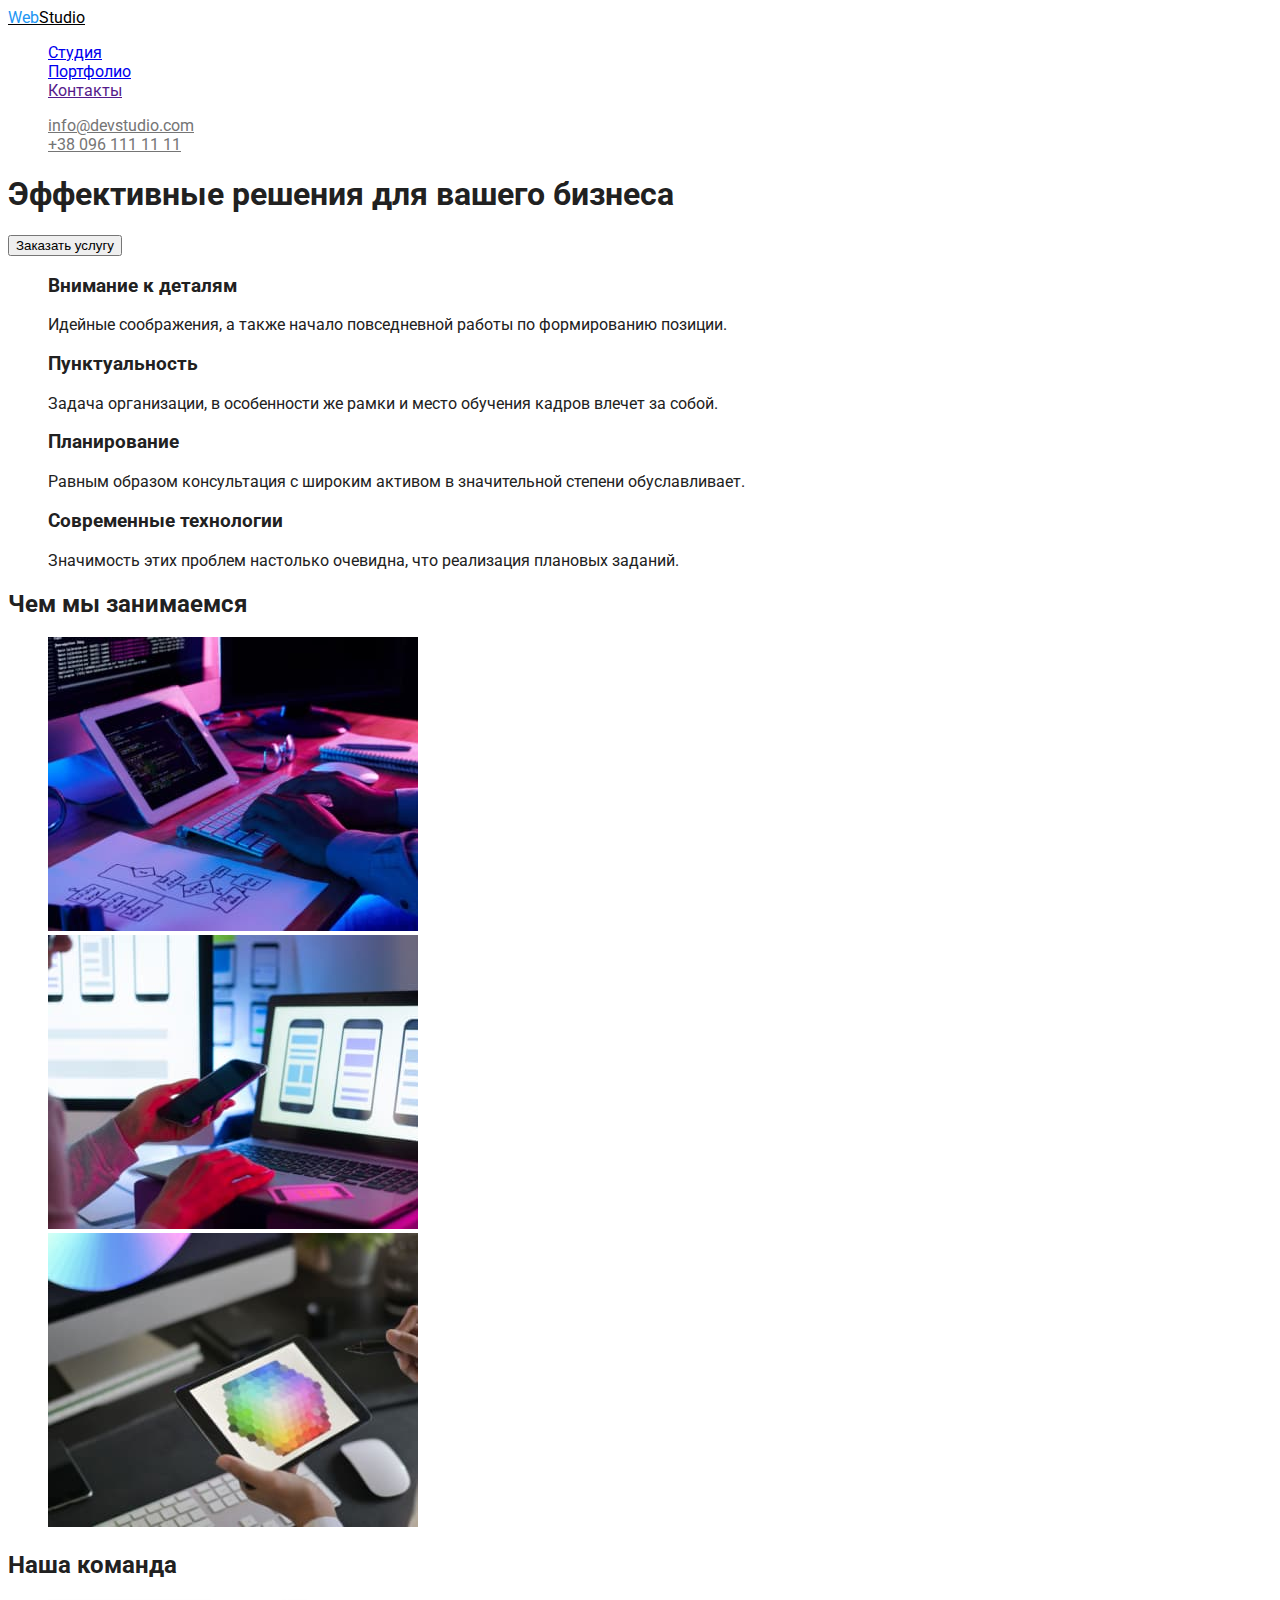
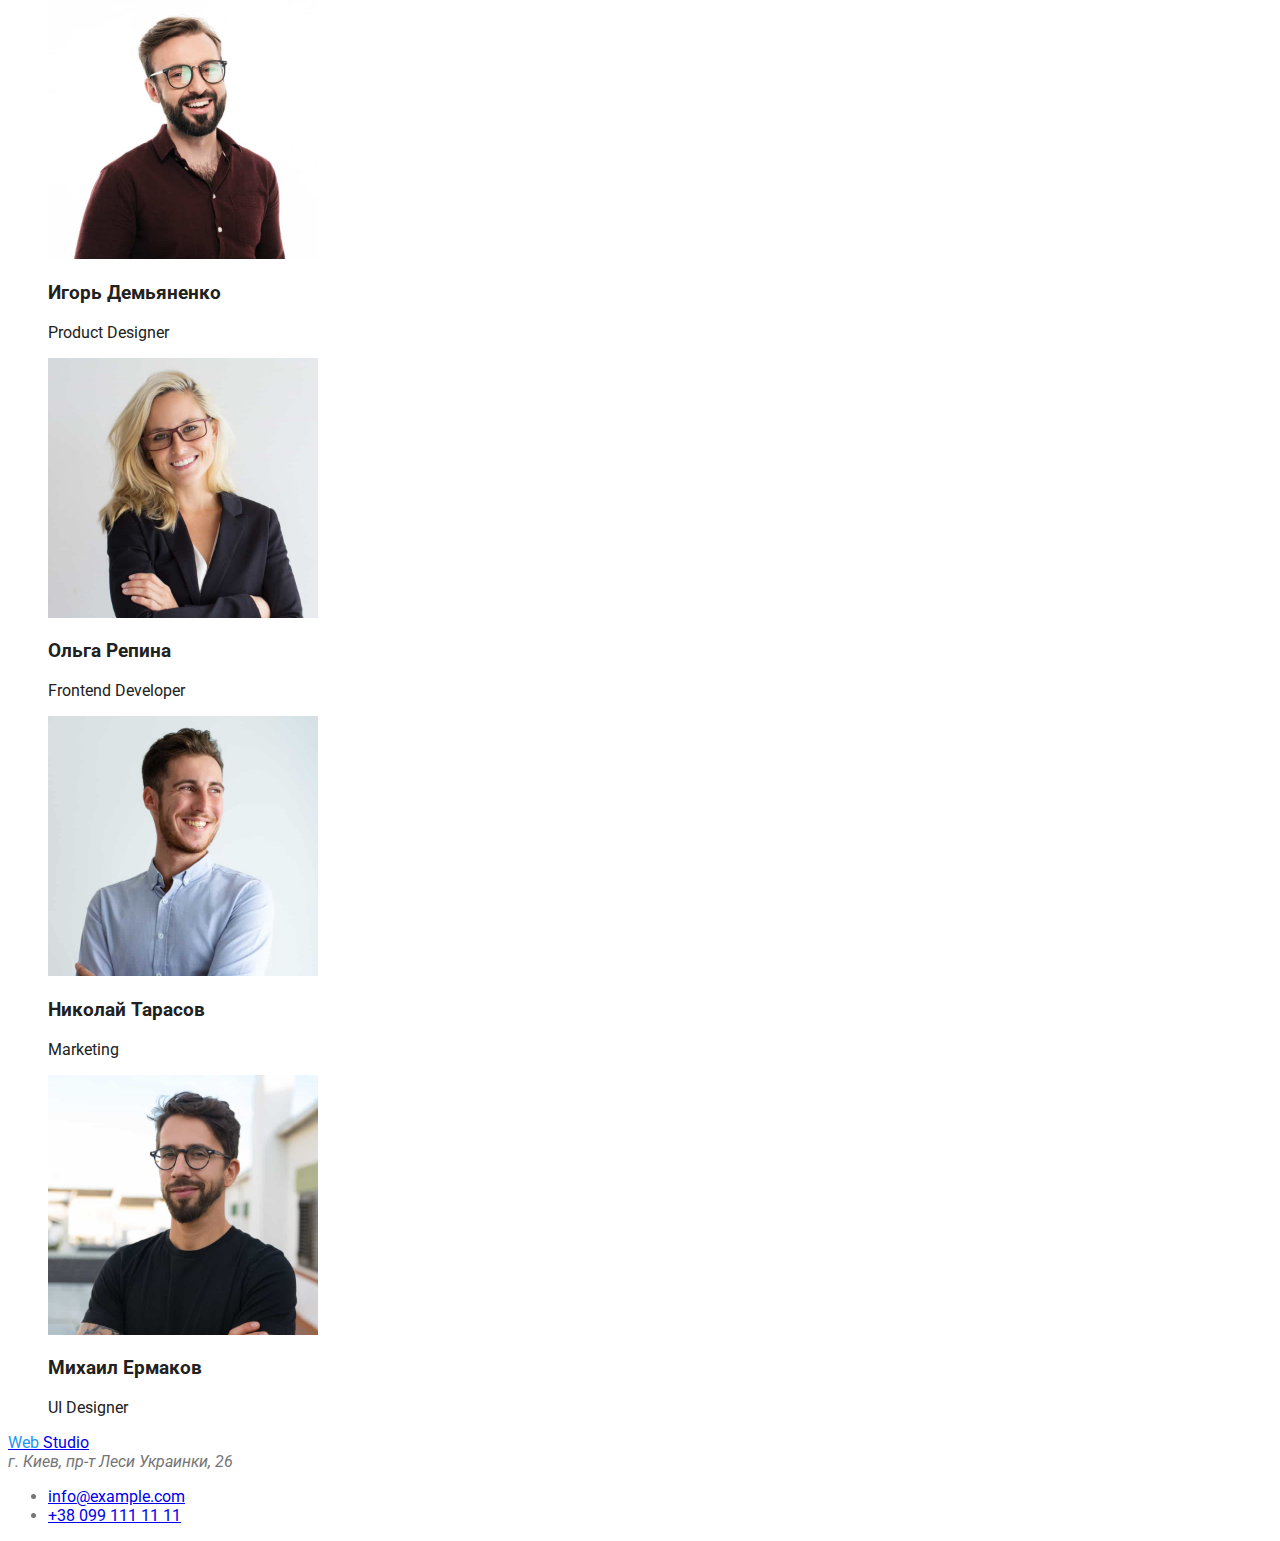
==== index.html @ 52e2f57f "размечаю классы" ====
<!DOCTYPE html>
<html lang="ru">
  <head>
    <meta charset="UTF-8" />
    <meta http-equiv="X-UA-Compatible" content="IE=edge" />
    <meta name="viewport" content="width=device-width, initial-scale=1.0" />
    <title>Document</title>
    <link rel="preconnect" href="https://fonts.googleapis.com" />
    <link rel="preconnect" href="https://fonts.gstatic.com" crossorigin />
    <link
      href="https://fonts.googleapis.com/css2?family=Montserrat:wght@400;
700&family=Roboto:wght@400;500;700;900&display=swap"
      rel="stylesheet"
    />
    <link rel="stylesheet" href="./css/styles.css" />
  </head>
  <body>
    <!-- Шапка -->
    <header class="header">
      <nav class="hearer-nav">
        <a class="header-link" href="./index.html"><span class="heder-logo">Web</span>Studio</a>
        <ul class="header-list list">
          <li class="header-item">
            <a class="nav-link" href="./index.html">Студия</a>
          </li>
          <li class="header-item">
            <a class="nav-link" href="./portfolio.html">Портфолио</a>
          </li>
          <li class="header-item">
            <a class="nav-link" href="">Контакты</a>
          </li>
        </ul>
      </nav>
      <ul class="header-adress list">
        <li>
          <a class="header-mail" href="mailto:info@devstudio.com">info@devstudio.com</a>
        </li>

        <li>
          <a class="header-tel" href="tel:+380961111111">+38 096 111 11 11</a>
        </li>
      </ul>
    </header>
    <!-- Уникальный контент -->
    <main>
      <section class="section hero">
        <h1 class="section-title hero-title">Эффективные решения для вашего бизнеса</h1>
        <button class="hero-button" type="button">Заказать услугу</button>
      </section>

      <section class="section singularity">
        <!-- <h2>Особенности</h2> -->
        <ul class="singularity-list list">
          <li>
            <h3 class="section-title singularity-title">Внимание к деталям</h3>
            <p class="singularity-text">
              Идейные соображения, а также начало повседневной работы по формированию позиции.
            </p>
          </li>
          <li>
            <h3 class="section-title singularity-title">Пунктуальность</h3>
            <p class="singularity-text">
              Задача организации, в особенности же рамки и место обучения кадров влечет за собой.
            </p>
          </li>
          <li>
            <h3 class="section-title singularity-title">Планирование</h3>
            <p class="singularity-text">
              Равным образом консультация с широким активом в значительной степени обуславливает.
            </p>
          </li>
          <li>
            <h3 class="section-title singularity-title">Современные технологии</h3>
            <p class="singularity-text">
              Значимость этих проблем настолько очевидна, что реализация плановых заданий.
            </p>
          </li>
        </ul>
      </section>

      <section class="section about">
        <h2 class="section-title about-title">Чем мы занимаемся</h2>
        <ul class="about-list list">
          <li>
            <img src="./images/box1.jpg" alt="Планшет с клавиатурой" width="370" />
          </li>
          <li>
            <img src="./images/box2.jpg" alt="Ноутбук" width="370" />
          </li>
          <li>
            <img src="./images/box3.jpg" alt="Планшет" width="370" />
          </li>
        </ul>
      </section>
      <section class="section">
        <h2 class="section-title about-title">Наша команда</h2>
        <ul class="list">
          <li>
            <img src="./images/img1.jpg" alt="Игорь Демьяненко" width="270" />
            <h3 class="section-title names-titel">Игорь Демьяненко</h3>
            <p lang="en">Product Designer</p>
          </li>
          <li>
            <img src="./images/img2.jpg" alt="Ольга Репина" width="270" />

            <h3 class="section-title names-titel">Ольга Репина</h3>
            <p lang="en">Frontend Developer</p>
          </li>
          <li>
            <img src="./images/img3.jpg" alt="Николай Тарасов" width="270" />

            <h3 class="section-title names-titel">Николай Тарасов</h3>
            <p lang="en">Marketing</p>
          </li>
          <li>
            <img src="./images/img4.jpg" alt="Михаил Ермаков" width="270" />

            <h3 class="section-title names-titel">Михаил Ермаков</h3>
            <p lang="en">UI Designer</p>
          </li>
        </ul>
      </section>
    </main>
    <!-- Футер -->
    <footer>
      <a href="./index.html"><span class="heder-logo">Web</span> Studio</a>
      <address>г. Киев, пр-т Леси Украинки, 26</address>
      <ul>
        <li>
          <a href="mailto:info@example.com">info@example.com</a>
        </li>
        <li><a href="tel:+380991111111">+38 099 111 11 11</a></li>
      </ul>
    </footer>
  </body>
</html>
---- css/styles.css ----
body{
font-family: 'Roboto',
        sans-serif;
        color: #757575;;
}
.list{
    list-style: none;
}
.heder-logo{
    color:#2196F3;
}
.header-link{
    color: black;
}
/* .nav-link,
 .singularity-title,
.about-title,
.names-titel
{
    color:#212121;
} */
.section,
.section-title{
    color: #212121;
}
.nav-link:hover,
.nav-link:focus
{
    color:#2196F3;
}
.header-adress a{
    color: #757575;
}
.header-adress a:hover,
.header-adress a:focus{
    color: #2196F3;
}
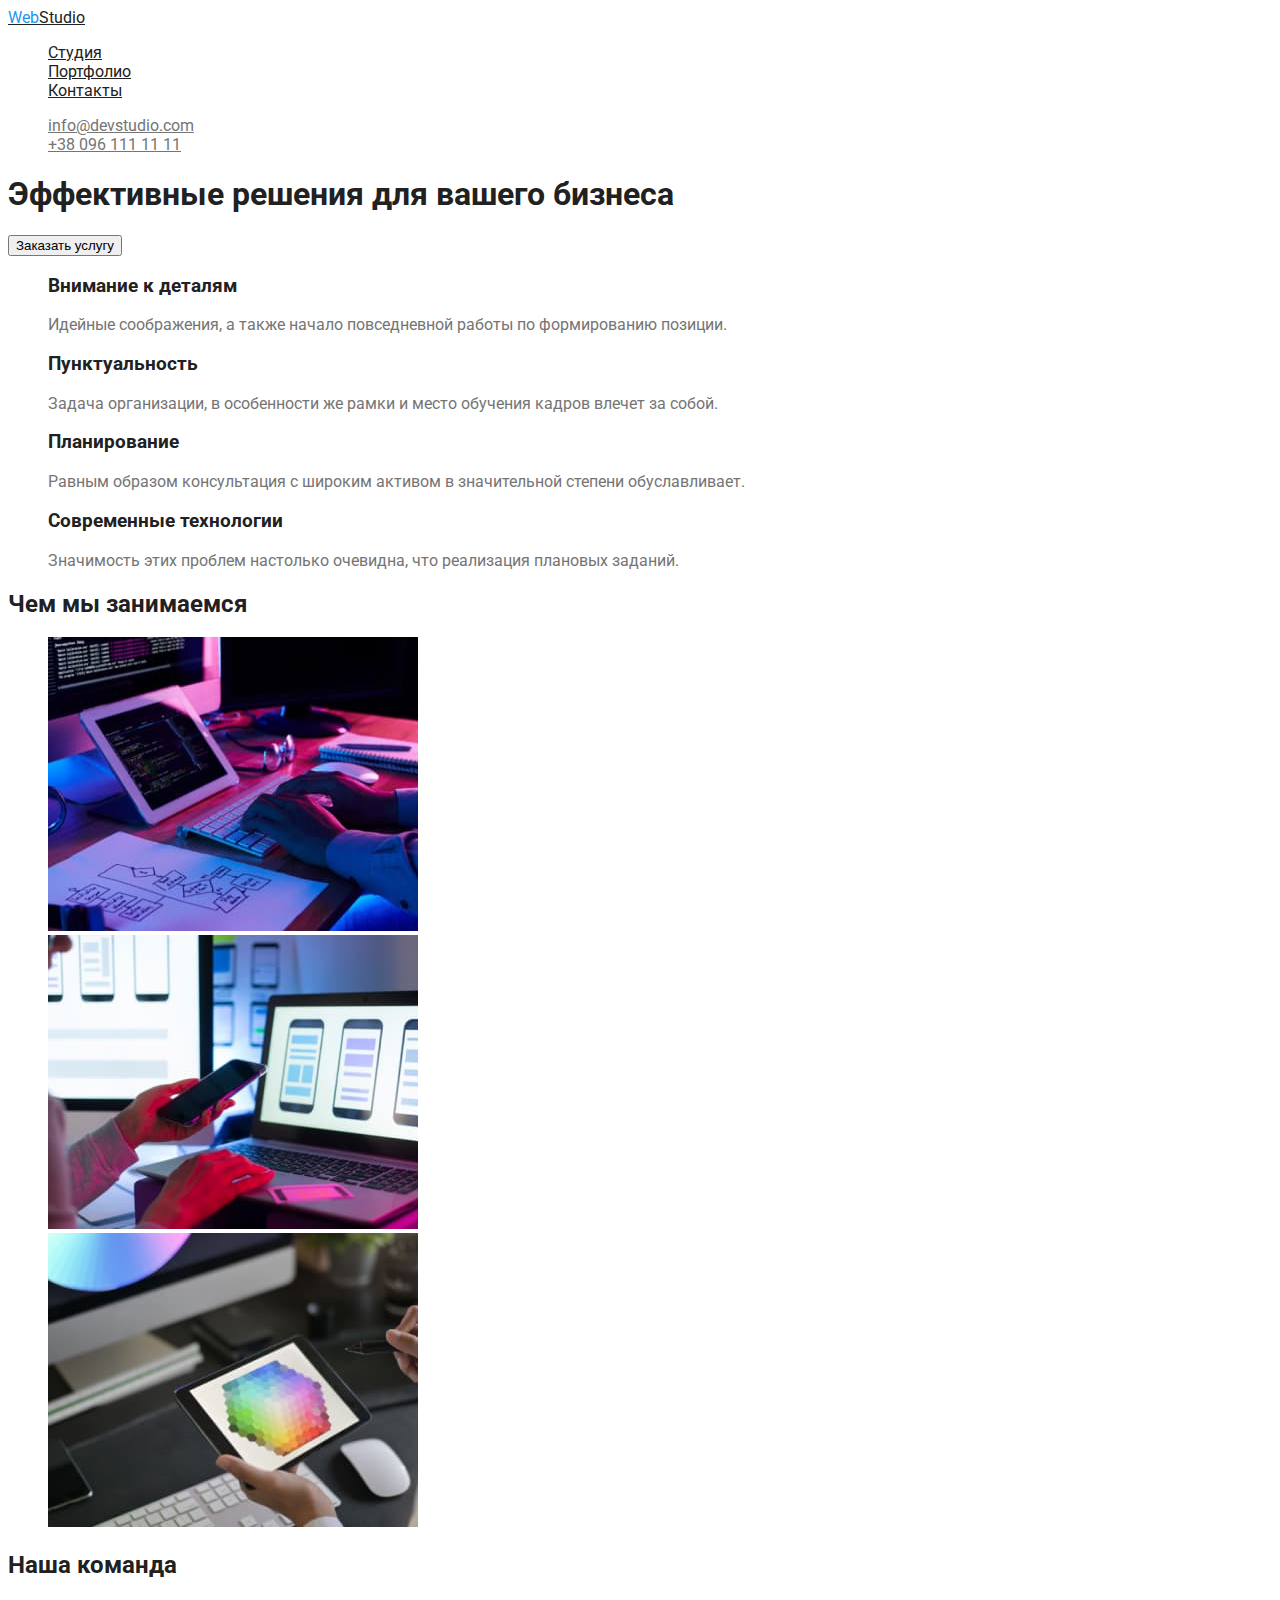
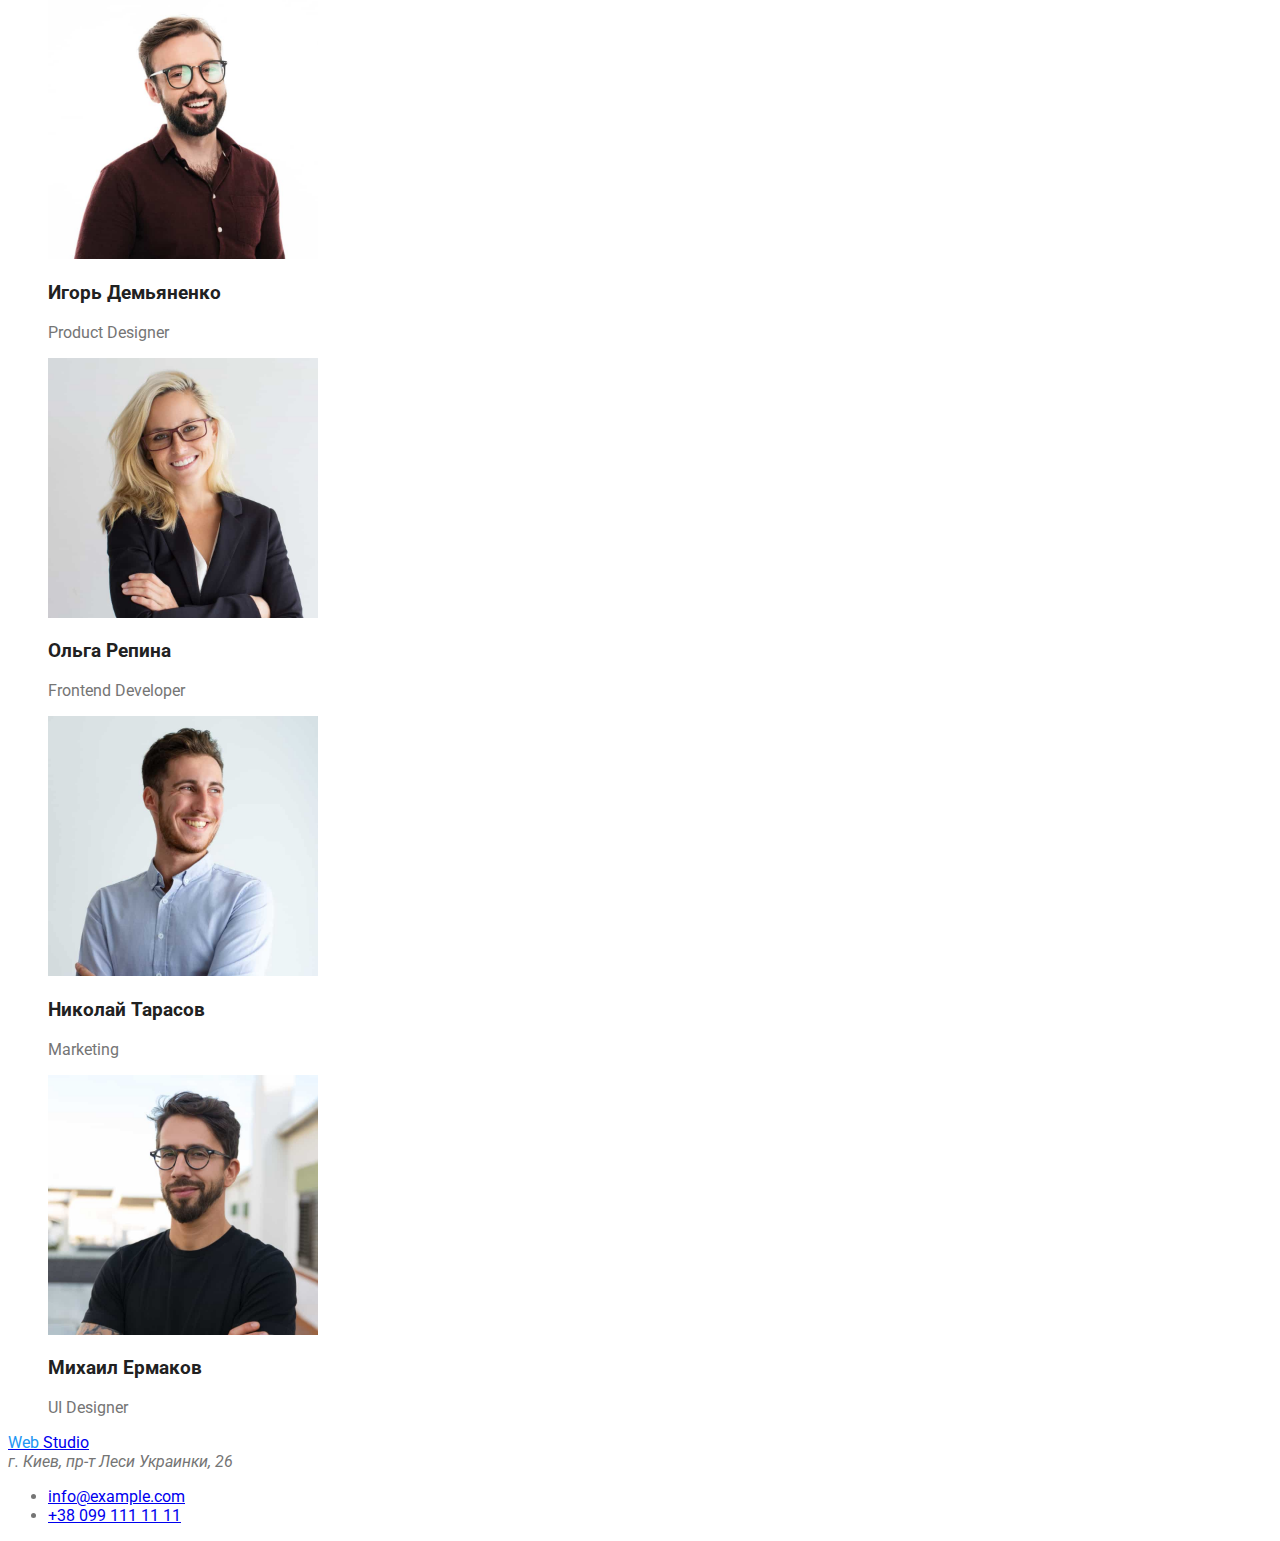
==== commit b18621a8: "сделал переменную для цвета текста" ====
--- a/index.html
+++ b/index.html
@@ -17,7 +17,7 @@
   <body>
     <!-- Шапка -->
     <header class="header">
-      <nav class="hearer-nav">
+      <nav class="header-nav">
         <a class="header-link" href="./index.html"><span class="heder-logo">Web</span>Studio</a>
         <ul class="header-list list">
           <li class="header-item">
--- a/css/styles.css
+++ b/css/styles.css
@@ -1,4 +1,9 @@
-
+:root{
+    --primary-text-color:#757575;
+    --secondary-text-color: red;
+    --titel-text-color:#212121 ;
+    --link-text-color:#2196F3;
+}
 body{
 font-family: 'Roboto',
         sans-serif;
@@ -10,9 +15,9 @@
 .heder-logo{
     color:#2196F3;
 }
-.header-link{
+/* .header-link{
     color: black;
-}
+} */
 /* .nav-link,
  .singularity-title,
 .about-title,
@@ -20,19 +25,24 @@
 {
     color:#212121;
 } */
-.section,
+.header-link,
+.nav-link,
+.section .section-title{
+    color: var(--titel-text-color);
+}
+/* .section 
 .section-title{
-    color: #212121;
-}
+    color: var(--titel-text-color);
+} */
 .nav-link:hover,
 .nav-link:focus
 {
-    color:#2196F3;
+    color: var(--link-text-color);
 }
 .header-adress a{
-    color: #757575;
+    color: var(--primary-text-color);
 }
 .header-adress a:hover,
 .header-adress a:focus{
-    color: #2196F3;
+    color:var(--link-text-color);
 }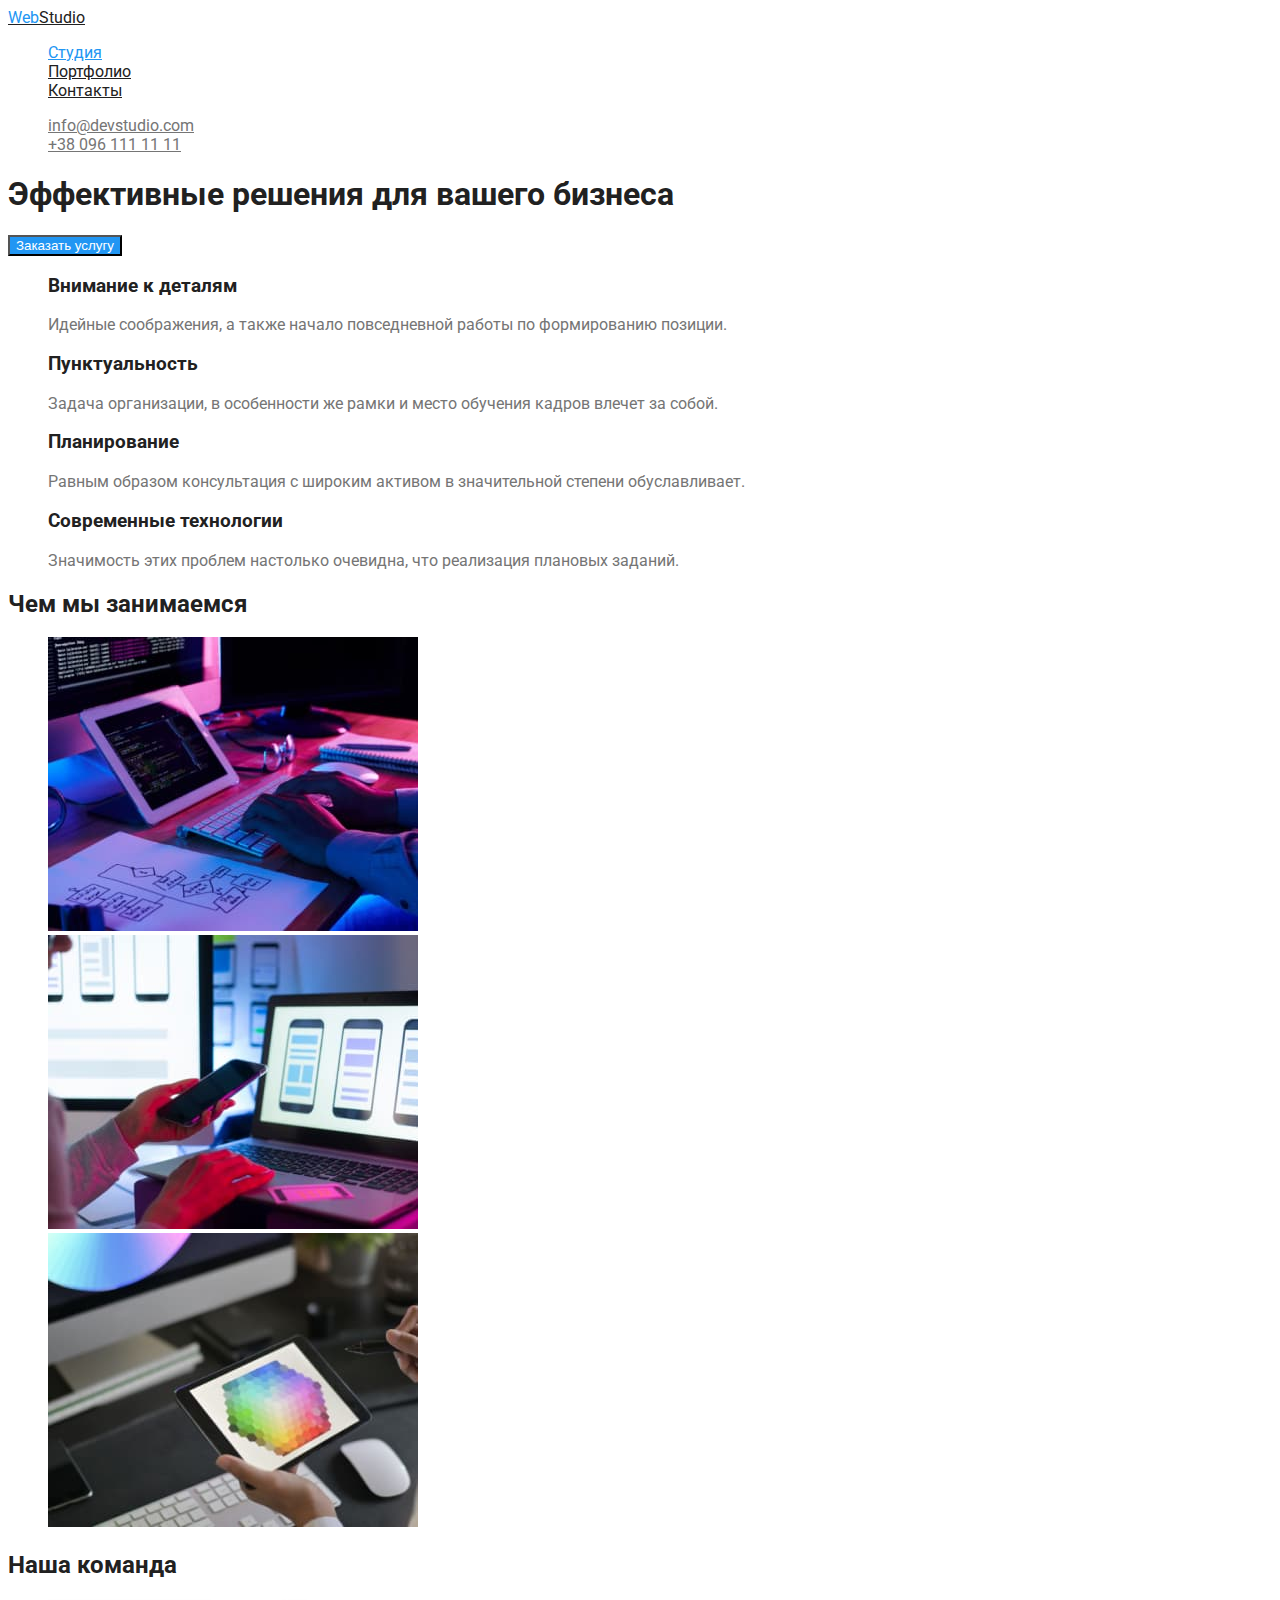
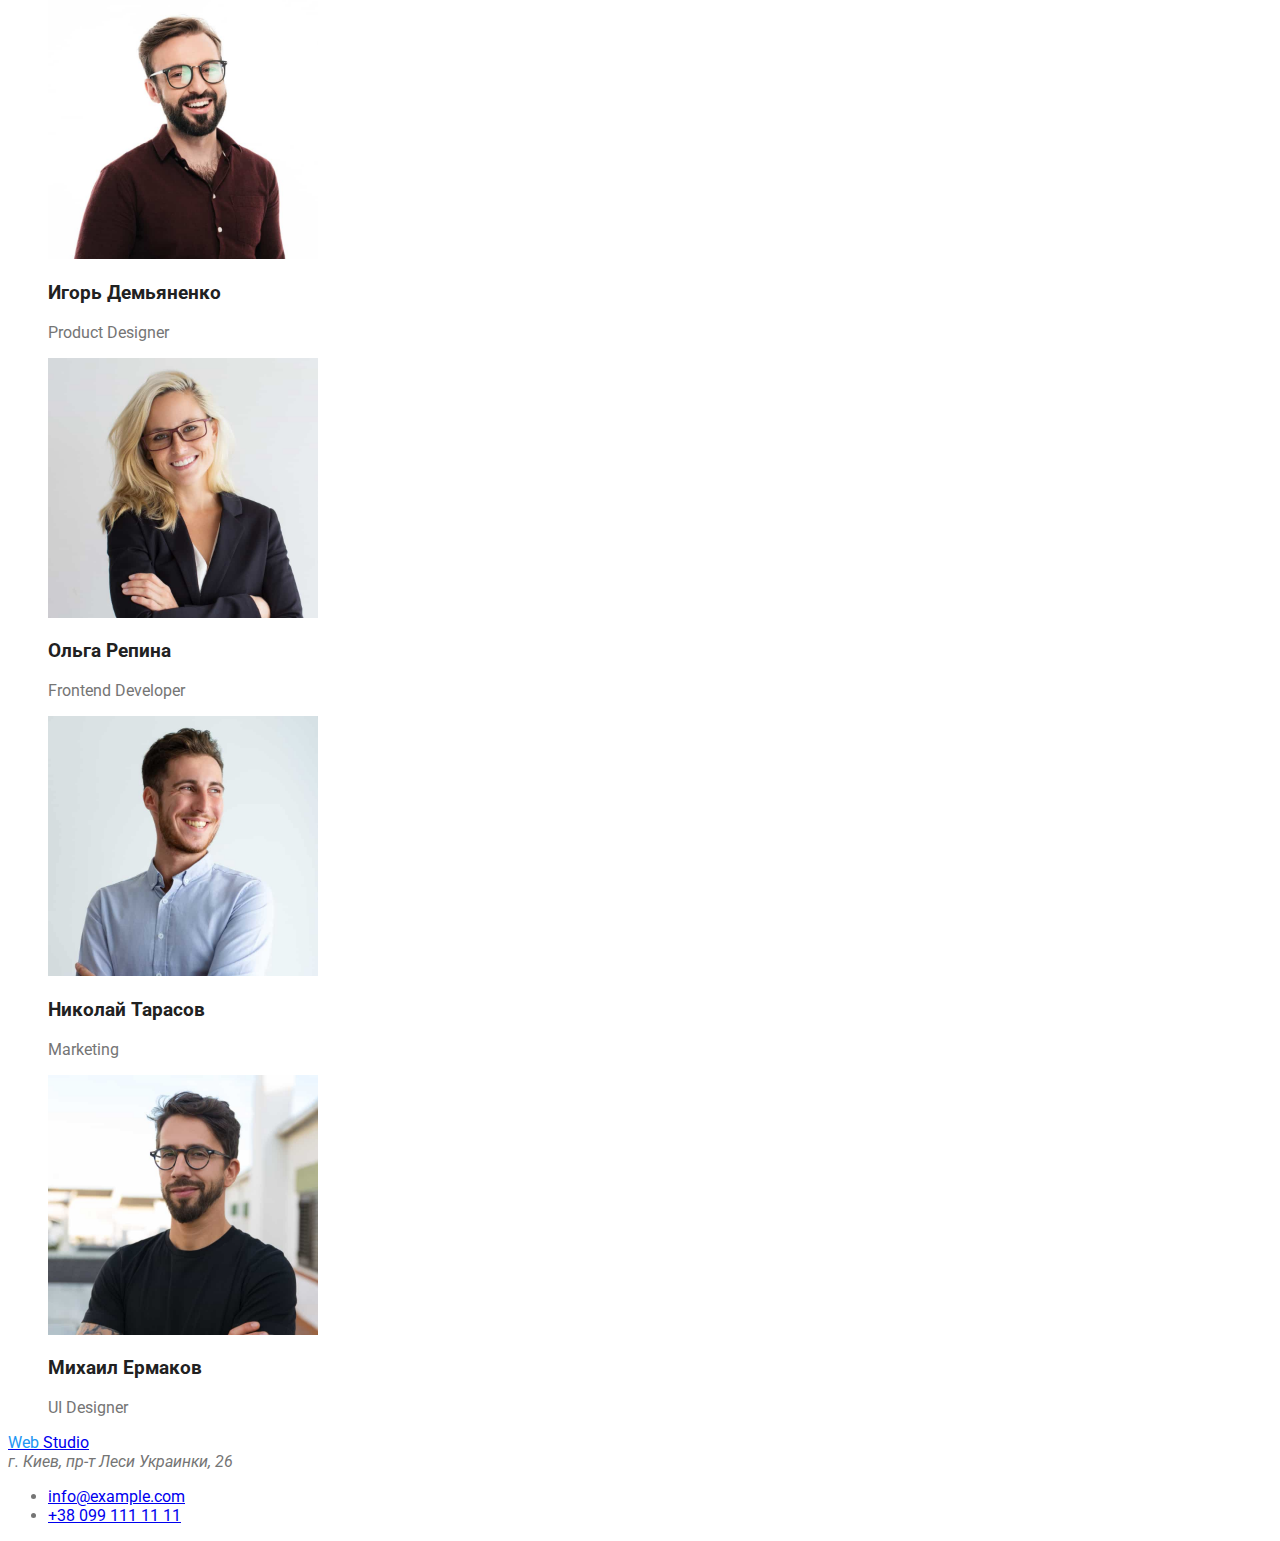
==== commit 7680a116: "Цвет шрифта" ====
--- a/index.html
+++ b/index.html
@@ -17,11 +17,11 @@
   <body>
     <!-- Шапка -->
     <header class="header">
-      <nav class="header-nav">
+      <nav class="heaer-nav">
         <a class="header-link" href="./index.html"><span class="heder-logo">Web</span>Studio</a>
         <ul class="header-list list">
           <li class="header-item">
-            <a class="nav-link" href="./index.html">Студия</a>
+            <a class="nav-link current" href="./index.html">Студия</a>
           </li>
           <li class="header-item">
             <a class="nav-link" href="./portfolio.html">Портфолио</a>
--- a/css/styles.css
+++ b/css/styles.css
@@ -3,11 +3,12 @@
     --secondary-text-color: red;
     --titel-text-color:#212121 ;
     --link-text-color:#2196F3;
+    --primary-bg-color:#ffffff;
 }
 body{
 font-family: 'Roboto',
         sans-serif;
-        color: #757575;;
+        color:var(--primary-text-color);
 }
 .list{
     list-style: none;
@@ -15,25 +16,13 @@
 .heder-logo{
     color:#2196F3;
 }
-/* .header-link{
-    color: black;
-} */
-/* .nav-link,
- .singularity-title,
-.about-title,
-.names-titel
-{
-    color:#212121;
-} */
+
 .header-link,
 .nav-link,
 .section .section-title{
     color: var(--titel-text-color);
 }
-/* .section 
-.section-title{
-    color: var(--titel-text-color);
-} */
+
 .nav-link:hover,
 .nav-link:focus
 {
@@ -45,4 +34,27 @@
 .header-adress a:hover,
 .header-adress a:focus{
     color:var(--link-text-color);
-}+}
+.current{
+    color: var(--link-text-color);
+}
+.header-nav .current{
+    color: var(--link-text-color);
+}
+.hero-button{
+    color: var(--primary-bg-color);
+    background-color: var(--link-text-color);
+}
+.filtr a{
+    color: #212121;
+    background-color: #F5F4FA;
+}
+.filtr:hover,
+.filtr:focus{ 
+    color: var(--link-text-color);
+}
+.filtr.current,
+.filtr.current a{
+    color: var(--primary-bg-color);
+    background-color: var(--link-text-color);
+} 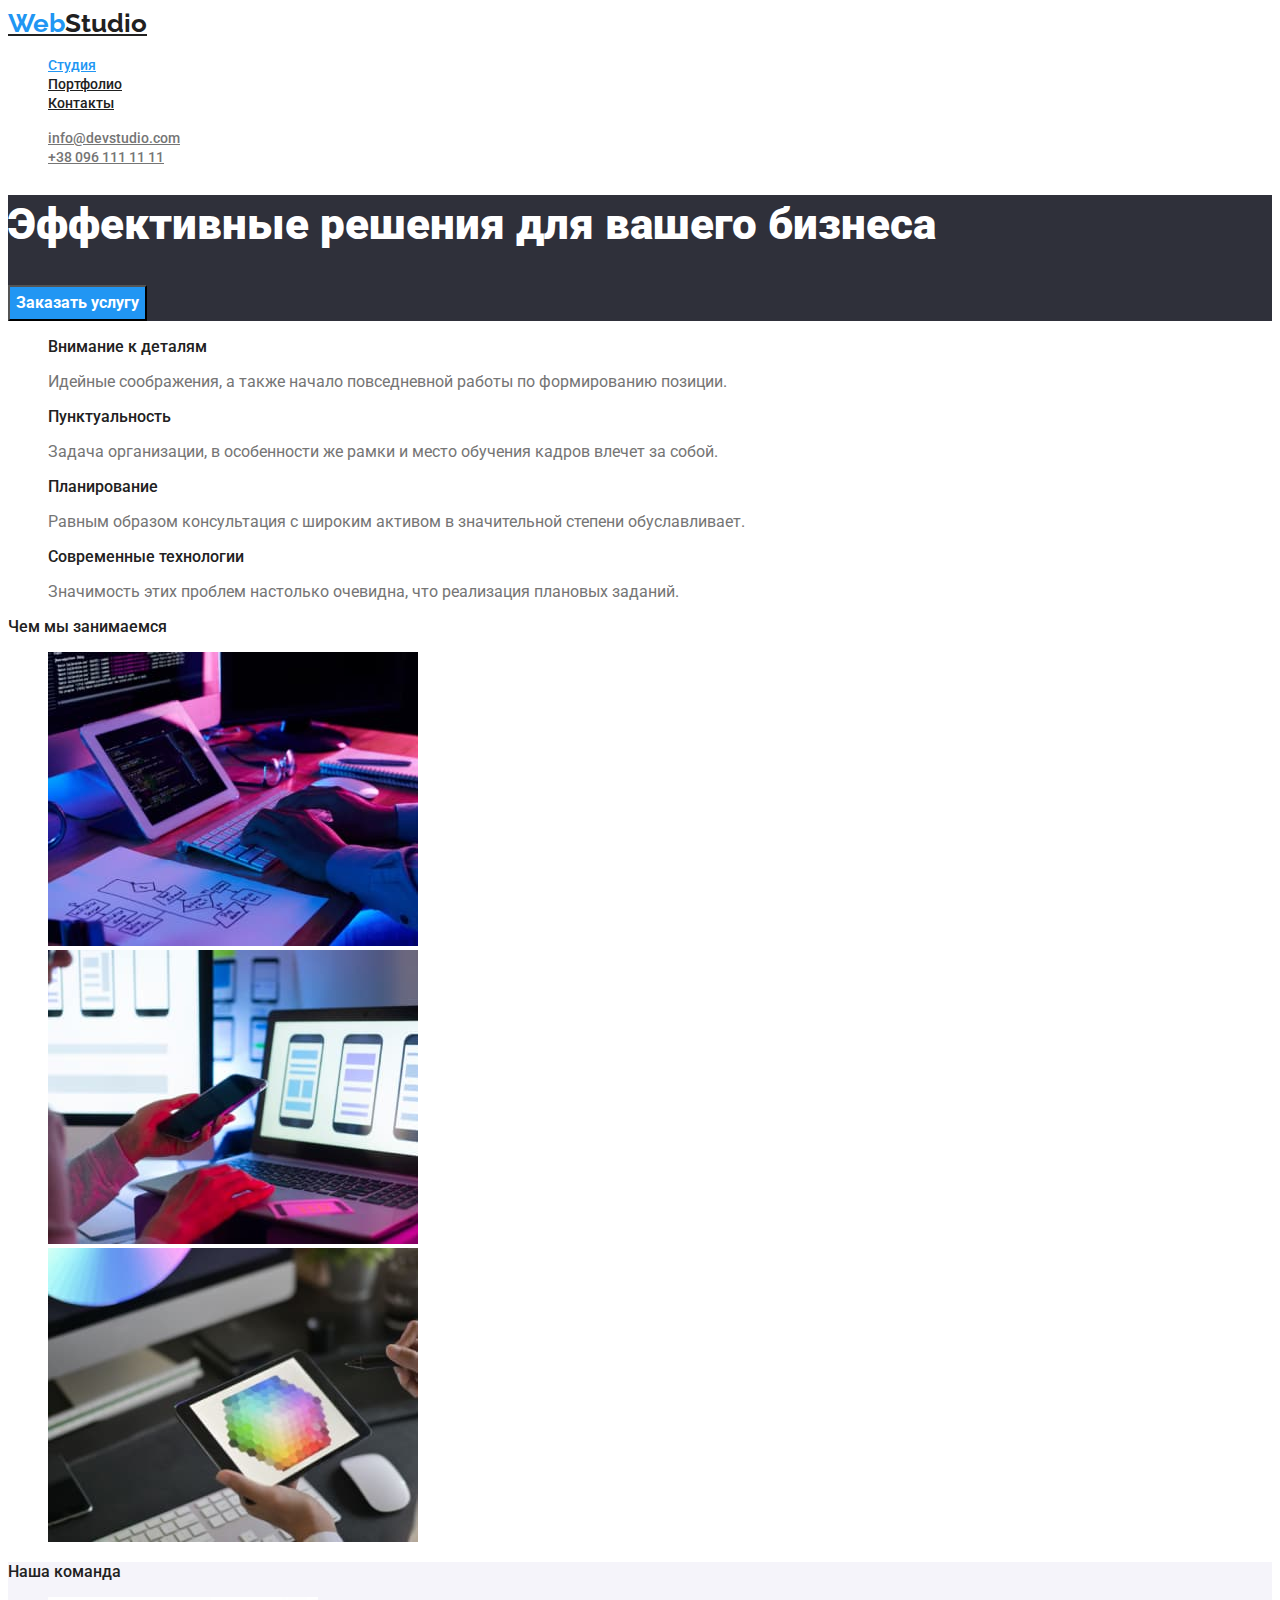
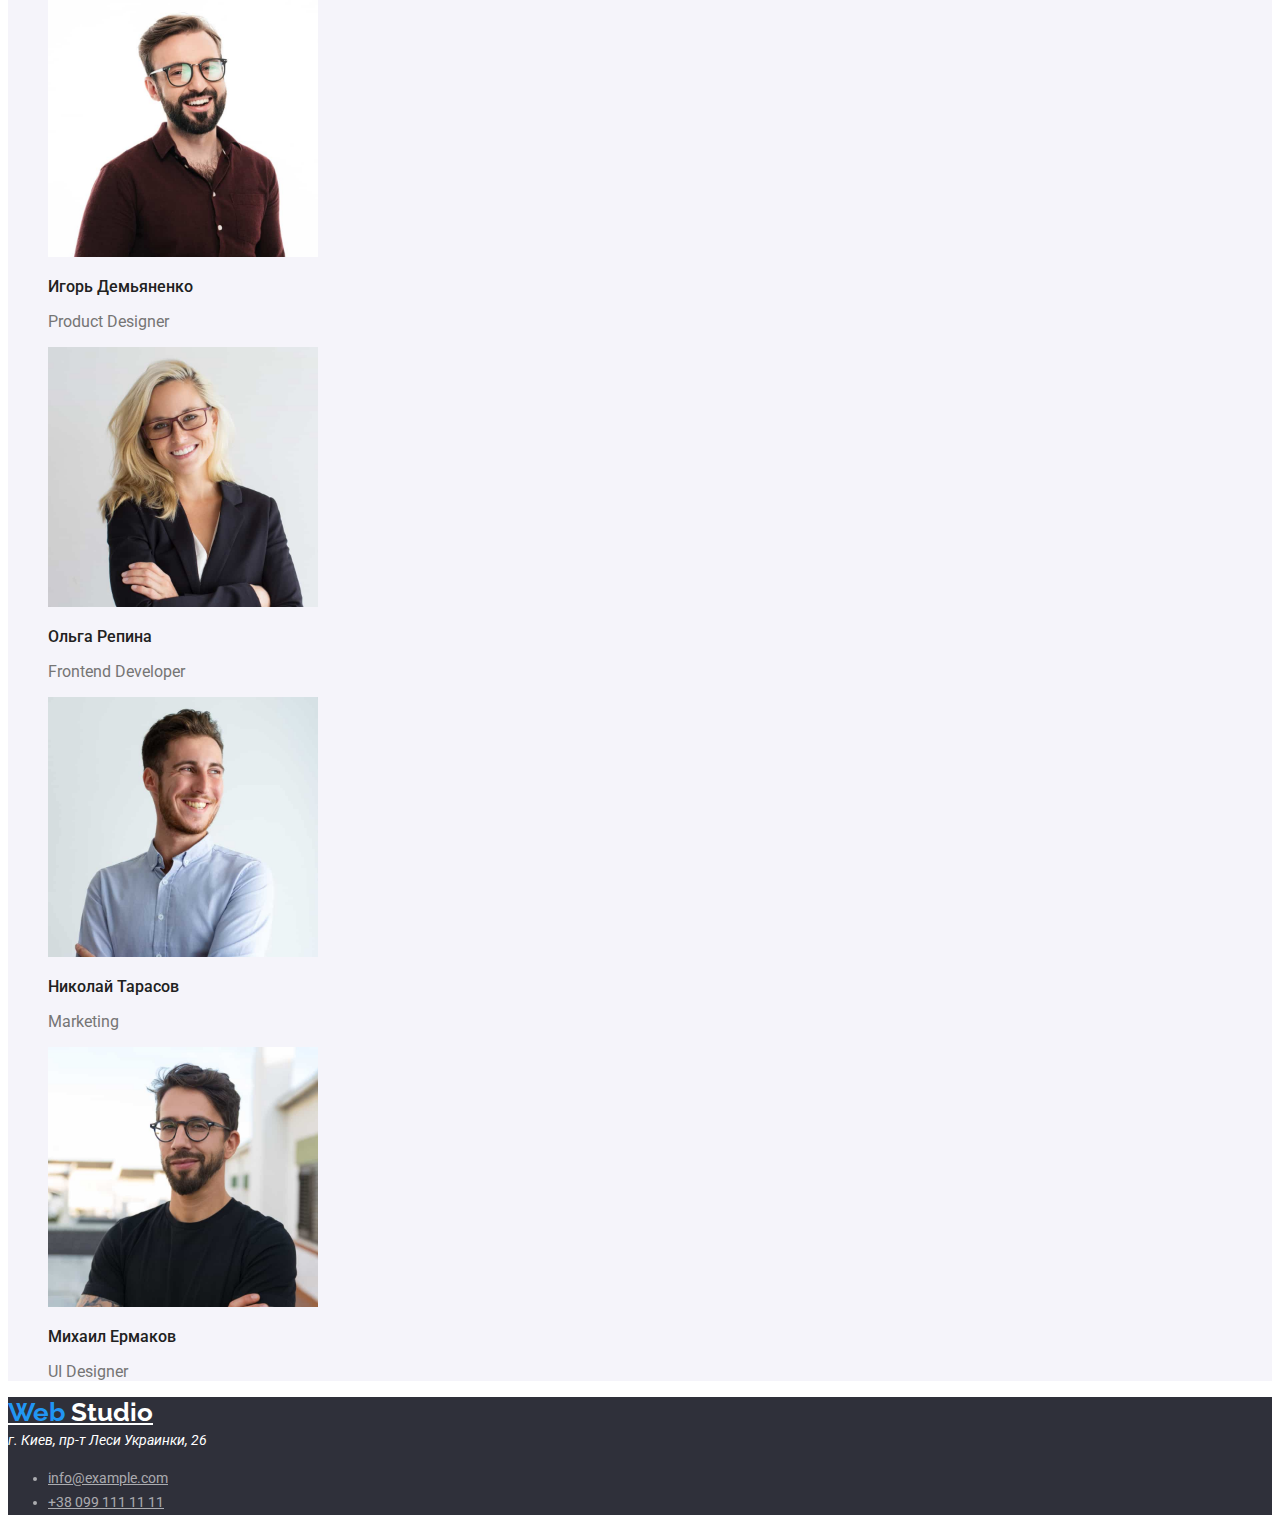
==== commit 80cfd797: "закончил cssразметку" ====
--- a/index.html
+++ b/index.html
@@ -4,21 +4,22 @@
     <meta charset="UTF-8" />
     <meta http-equiv="X-UA-Compatible" content="IE=edge" />
     <meta name="viewport" content="width=device-width, initial-scale=1.0" />
+
     <title>Document</title>
     <link rel="preconnect" href="https://fonts.googleapis.com" />
     <link rel="preconnect" href="https://fonts.gstatic.com" crossorigin />
     <link
-      href="https://fonts.googleapis.com/css2?family=Montserrat:wght@400;
-700&family=Roboto:wght@400;500;700;900&display=swap"
+      href="https://fonts.googleapis.com/css2?family=Raleway:wght@700&family=Roboto:wght@400;500;700;900&display=swap"
       rel="stylesheet"
     />
+
     <link rel="stylesheet" href="./css/styles.css" />
   </head>
   <body>
     <!-- Шапка -->
     <header class="header">
       <nav class="heaer-nav">
-        <a class="header-link" href="./index.html"><span class="heder-logo">Web</span>Studio</a>
+        <a class="logo" href="./index.html"><span class="heder-logo">Web</span>Studio</a>
         <ul class="header-list list">
           <li class="header-item">
             <a class="nav-link current" href="./index.html">Студия</a>
@@ -44,7 +45,7 @@
     <!-- Уникальный контент -->
     <main>
       <section class="section hero">
-        <h1 class="section-title hero-title">Эффективные решения для вашего бизнеса</h1>
+        <h1 class="hero-title">Эффективные решения для вашего бизнеса</h1>
         <button class="hero-button" type="button">Заказать услугу</button>
       </section>
 
@@ -92,7 +93,7 @@
           </li>
         </ul>
       </section>
-      <section class="section">
+      <section class="section section-team">
         <h2 class="section-title about-title">Наша команда</h2>
         <ul class="list">
           <li>
@@ -122,14 +123,14 @@
       </section>
     </main>
     <!-- Футер -->
-    <footer>
-      <a href="./index.html"><span class="heder-logo">Web</span> Studio</a>
-      <address>г. Киев, пр-т Леси Украинки, 26</address>
+    <footer class="footer">
+      <a href="./index.html" class="footer-logo"><span class="heder-logo">Web</span> Studio</a>
+      <address class="address">г. Киев, пр-т Леси Украинки, 26</address>
       <ul>
         <li>
-          <a href="mailto:info@example.com">info@example.com</a>
+          <a class="footer-link" href="mailto:info@example.com">info@example.com</a>
         </li>
-        <li><a href="tel:+380991111111">+38 099 111 11 11</a></li>
+        <li><a class="footer-link" href="tel:+380991111111">+38 099 111 11 11</a></li>
       </ul>
     </footer>
   </body>
--- a/css/styles.css
+++ b/css/styles.css
@@ -1,60 +1,155 @@
-:root{
-    --primary-text-color:#757575;
-    --secondary-text-color: red;
-    --titel-text-color:#212121 ;
-    --link-text-color:#2196F3;
-    --primary-bg-color:#ffffff;
+:root {
+  --primary-text-color: #757575;
+  --secondary-text-color: red;
+  --titel-text-color: #212121;
+  --link-text-color: #2196f3;
+  --primary-bg-color: #ffffff;
 }
-body{
-font-family: 'Roboto',
-        sans-serif;
-        color:var(--primary-text-color);
+body {
+  font-family: 'Roboto', sans-serif;
+  color: var(--primary-text-color);
+  background-color: #ffffff;
 }
-.list{
-    list-style: none;
+.list {
+  list-style: none;
 }
-.heder-logo{
-    color:#2196F3;
+.logo {
+  color: var(--titel-text-color);
+  font-family: 'Raleway';
+
+  font-weight: 700;
+  font-size: 26px;
+  line-height: 1.19;
+}
+.heder-logo {
+  color: #2196f3;
 }
 
 .header-link,
 .nav-link,
-.section .section-title{
-    color: var(--titel-text-color);
+.section .section-title {
+  color: var(--titel-text-color);
+}
+.section-title {
+  font-family: 'Roboto';
+
+  font-weight: 500;
+  font-size: 16px;
+  line-height: 1.19;
+}
+.about-titel {
+  font-family: 'Roboto';
+
+  font-weight: 700;
+  font-size: 36px;
+  line-height: 1.17;
+}
+.nav-link,
+.header-mail,
+.header-tel {
+  font-family: 'Roboto';
+
+  font-weight: 500;
+  font-size: 14px;
+  line-height: 1.14;
 }
 
 .nav-link:hover,
-.nav-link:focus
-{
-    color: var(--link-text-color);
+.nav-link:focus {
+  color: var(--link-text-color);
 }
-.header-adress a{
-    color: var(--primary-text-color);
+.header-adress a {
+  color: var(--primary-text-color);
 }
 .header-adress a:hover,
-.header-adress a:focus{
-    color:var(--link-text-color);
+.header-adress a:focus {
+  color: var(--link-text-color);
 }
-.current{
-    color: var(--link-text-color);
+.current {
+  color: var(--link-text-color);
 }
-.header-nav .current{
-    color: var(--link-text-color);
+.header-nav .current {
+  color: var(--link-text-color);
 }
-.hero-button{
-    color: var(--primary-bg-color);
-    background-color: var(--link-text-color);
+.hero {
+  background-color: #2f303a;
 }
-.filtr a{
-    color: #212121;
-    background-color: #F5F4FA;
+.hero-title {
+  color: #ffffff;
+  font-family: 'Roboto';
+
+  font-weight: 900;
+  font-size: 44px;
+  line-height: 1.36;
+}
+.hero-button {
+  color: var(--primary-bg-color);
+  background-color: var(--link-text-color);
+  font-family: 'Roboto';
+
+  font-weight: 700;
+  font-size: 16px;
+  line-height: 1.88;
+}
+.section-team {
+  background-color: #f5f4fa;
+}
+.footer,
+.footer-link {
+  background-color: #2f303a;
+  color: rgba(255, 255, 255, 0.6);
+  font-family: 'Roboto';
+
+  font-weight: 400;
+  font-size: 14px;
+  line-height: 1.71;
+}
+.footer-logo {
+  color: #ffffff;
+  font-family: 'Raleway';
+
+  font-weight: 700;
+  font-size: 26px;
+  line-height: 1.19;
+}
+.address {
+  color: #ffffff;
+}
+
+.filtr a {
+  color: #212121;
+  background-color: #f5f4fa;
 }
 .filtr:hover,
-.filtr:focus{ 
-    color: var(--link-text-color);
+.filtr:focus {
+  color: var(--link-text-color);
 }
 .filtr.current,
-.filtr.current a{
-    color: var(--primary-bg-color);
-    background-color: var(--link-text-color);
-} +.filtr.current a {
+  color: var(--primary-bg-color);
+  background-color: var(--link-text-color);
+}
+.filtr {
+  color: var(--titel-text-color);
+  font-family: 'Roboto';
+
+  font-weight: 500;
+  font-size: 16px;
+  line-height: 1.62;
+}
+.portfolio-title {
+  color: var(--titel-text-color);
+  font-family: 'Roboto';
+
+  font-weight: 700;
+  font-size: 18px;
+  line-height: 2;
+}
+.portfolio-text {
+  color: var(--primary-text-color);
+
+  font-style: normal;
+  font-weight: 400;
+  font-size: 16px;
+  line-height: 1.88;
+}
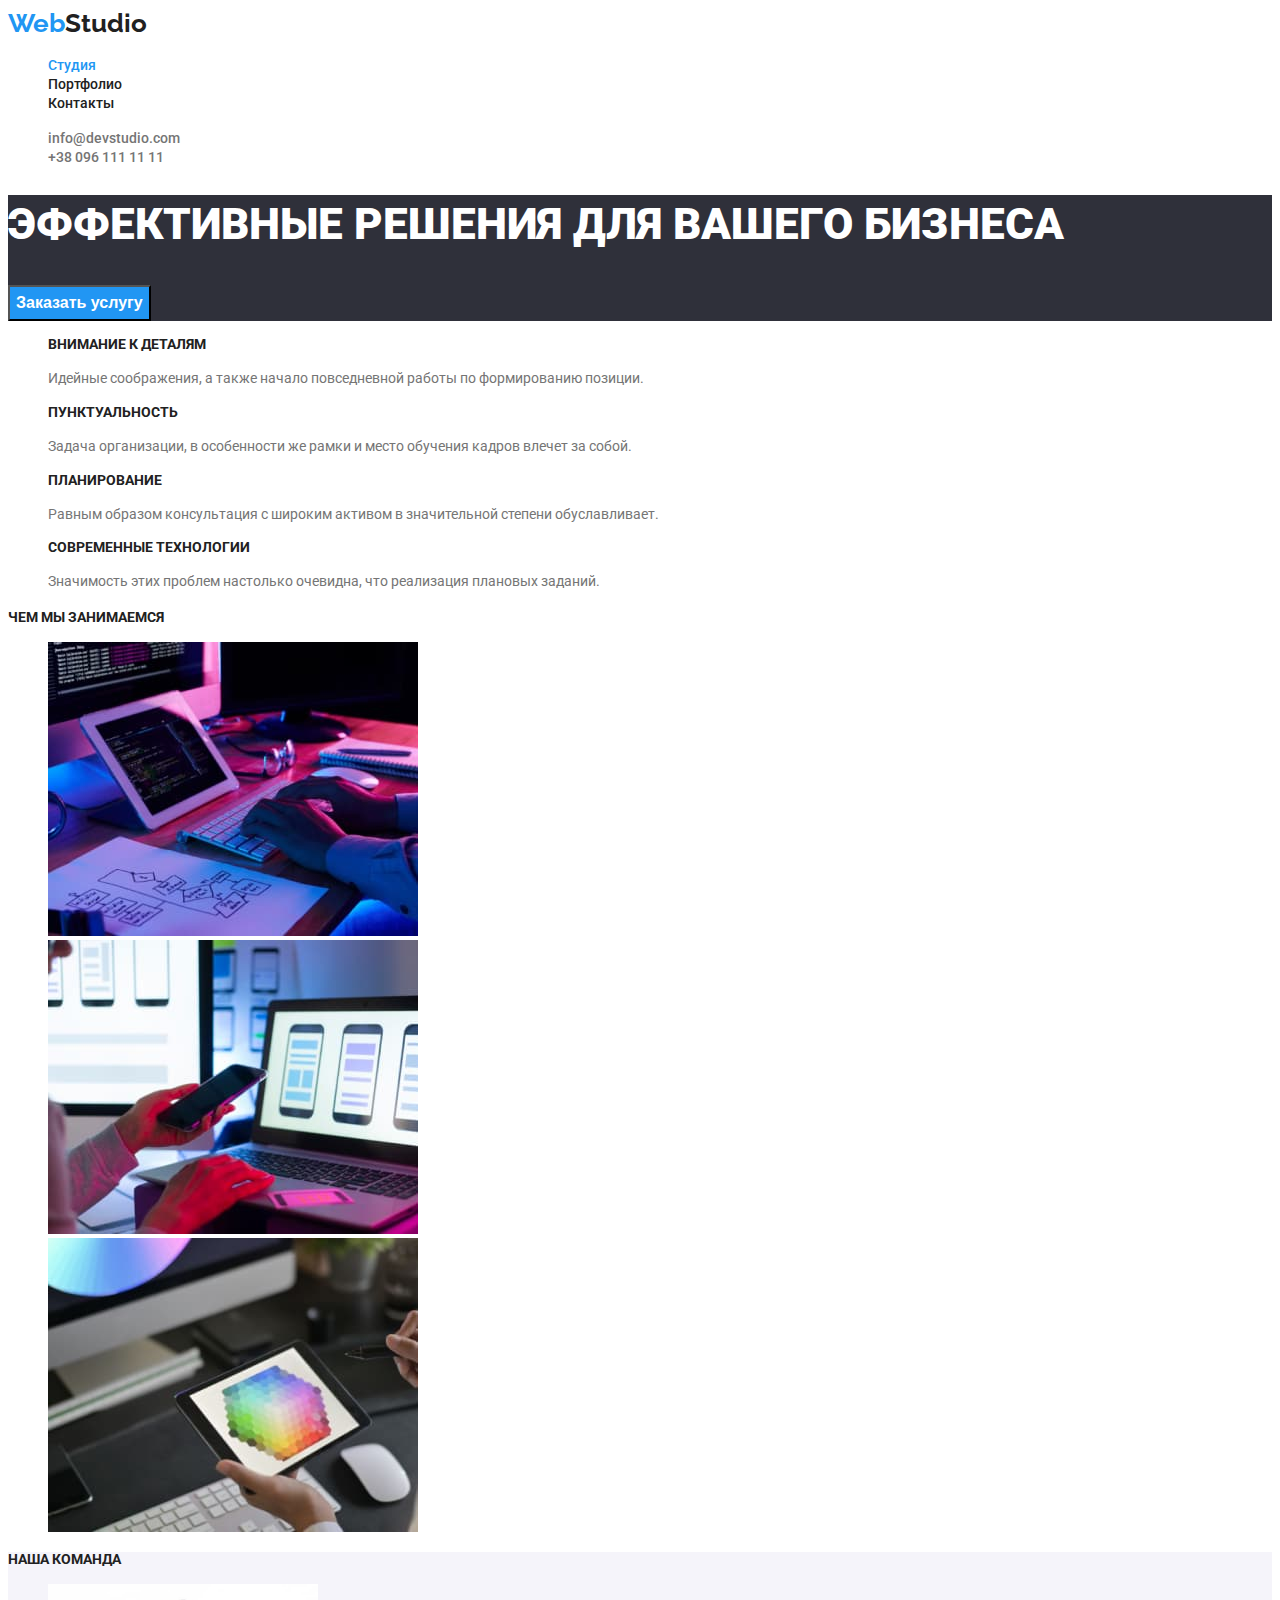
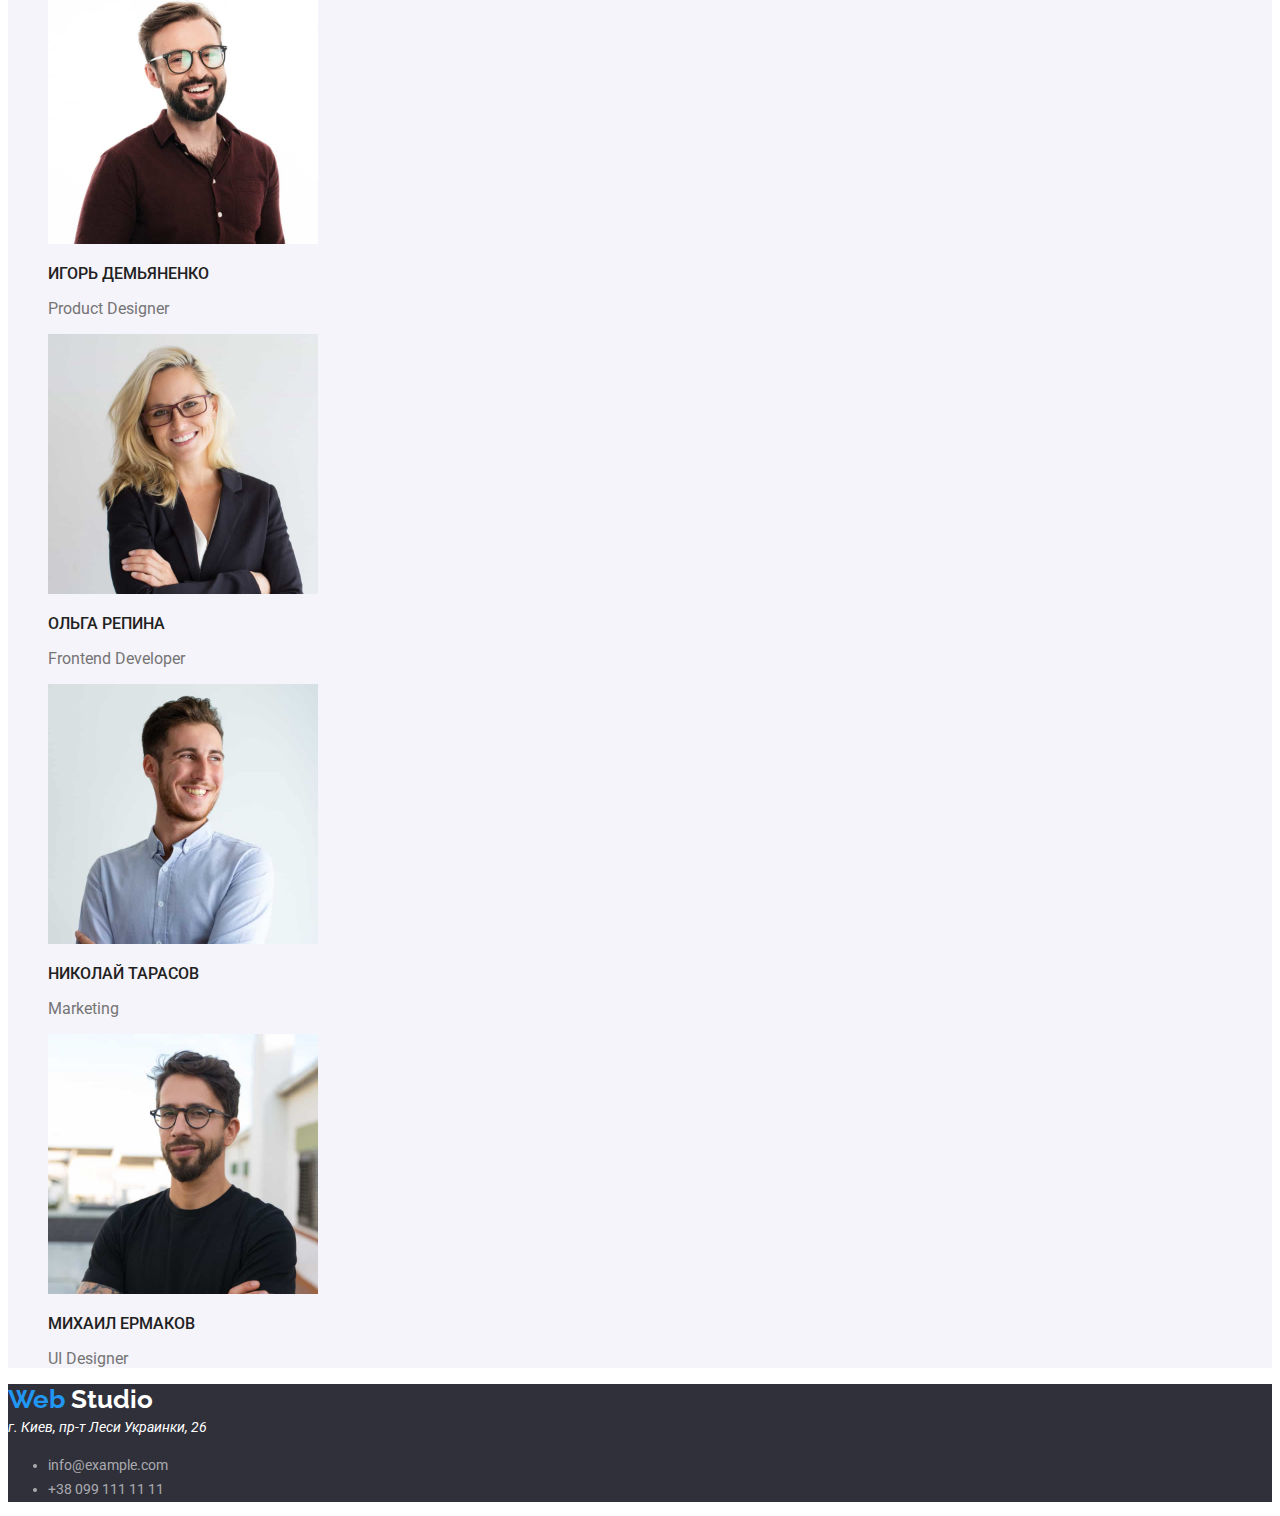
==== commit 97ea4f69: "Исправление ошибок" ====
--- a/index.html
+++ b/index.html
@@ -18,8 +18,8 @@
   <body>
     <!-- Шапка -->
     <header class="header">
-      <nav class="heaer-nav">
-        <a class="logo" href="./index.html"><span class="heder-logo">Web</span>Studio</a>
+      <nav class="header-nav">
+        <a class="logo link" href="./index.html"><span class="heder-logo">Web</span>Studio</a>
         <ul class="header-list list">
           <li class="header-item">
             <a class="nav-link current" href="./index.html">Студия</a>
@@ -34,11 +34,11 @@
       </nav>
       <ul class="header-adress list">
         <li>
-          <a class="header-mail" href="mailto:info@devstudio.com">info@devstudio.com</a>
+          <a class="header-mail link" href="mailto:info@devstudio.com">info@devstudio.com</a>
         </li>
 
         <li>
-          <a class="header-tel" href="tel:+380961111111">+38 096 111 11 11</a>
+          <a class="header-tel link" href="tel:+380961111111">+38 096 111 11 11</a>
         </li>
       </ul>
     </header>
@@ -124,7 +124,7 @@
     </main>
     <!-- Футер -->
     <footer class="footer">
-      <a href="./index.html" class="footer-logo"><span class="heder-logo">Web</span> Studio</a>
+      <a href="./index.html" class="footer-logo link"><span class="heder-logo">Web</span> Studio</a>
       <address class="address">г. Киев, пр-т Леси Украинки, 26</address>
       <ul>
         <li>
--- a/css/styles.css
+++ b/css/styles.css
@@ -1,6 +1,5 @@
 :root {
   --primary-text-color: #757575;
-  --secondary-text-color: red;
   --titel-text-color: #212121;
   --link-text-color: #2196f3;
   --primary-bg-color: #ffffff;
@@ -10,8 +9,17 @@
   color: var(--primary-text-color);
   background-color: #ffffff;
 }
-.list {
+h1 {
+  text-transform: uppercase;
+}
+.list,
+.filtr {
   list-style: none;
+}
+.link,
+.nav-link,
+.footer-link {
+  text-decoration: none;
 }
 .logo {
   color: var(--titel-text-color);
@@ -31,15 +39,19 @@
   color: var(--titel-text-color);
 }
 .section-title {
-  font-family: 'Roboto';
+  font-weight: 700;
+  font-size: 14px;
+  line-height: 1.14;
 
-  font-weight: 500;
-  font-size: 16px;
-  line-height: 1.19;
+  text-transform: uppercase;
 }
+
+.singularity-text {
+  font-size: 14px;
+  line-height: 1.71;
+}
+
 .about-titel {
-  font-family: 'Roboto';
-
   font-weight: 700;
   font-size: 36px;
   line-height: 1.17;
@@ -47,15 +59,15 @@
 .nav-link,
 .header-mail,
 .header-tel {
-  font-family: 'Roboto';
-
   font-weight: 500;
   font-size: 14px;
   line-height: 1.14;
 }
 
 .nav-link:hover,
-.nav-link:focus {
+.nav-link:focus,
+.footer-link:hover,
+.footer-link:focus {
   color: var(--link-text-color);
 }
 .header-adress a {
@@ -85,7 +97,6 @@
 .hero-button {
   color: var(--primary-bg-color);
   background-color: var(--link-text-color);
-  font-family: 'Roboto';
 
   font-weight: 700;
   font-size: 16px;
@@ -94,13 +105,18 @@
 .section-team {
   background-color: #f5f4fa;
 }
+
+.names-titel {
+  font-weight: 500;
+  font-size: 16px;
+  line-height: 1.19;
+}
+
 .footer,
 .footer-link {
   background-color: #2f303a;
   color: rgba(255, 255, 255, 0.6);
-  font-family: 'Roboto';
 
-  font-weight: 400;
   font-size: 14px;
   line-height: 1.71;
 }
@@ -131,15 +147,13 @@
 }
 .filtr {
   color: var(--titel-text-color);
-  font-family: 'Roboto';
 
   font-weight: 500;
-  font-size: 16px;
+
   line-height: 1.62;
 }
 .portfolio-title {
   color: var(--titel-text-color);
-  font-family: 'Roboto';
 
   font-weight: 700;
   font-size: 18px;
@@ -149,7 +163,6 @@
   color: var(--primary-text-color);
 
   font-style: normal;
-  font-weight: 400;
-  font-size: 16px;
+
   line-height: 1.88;
 }
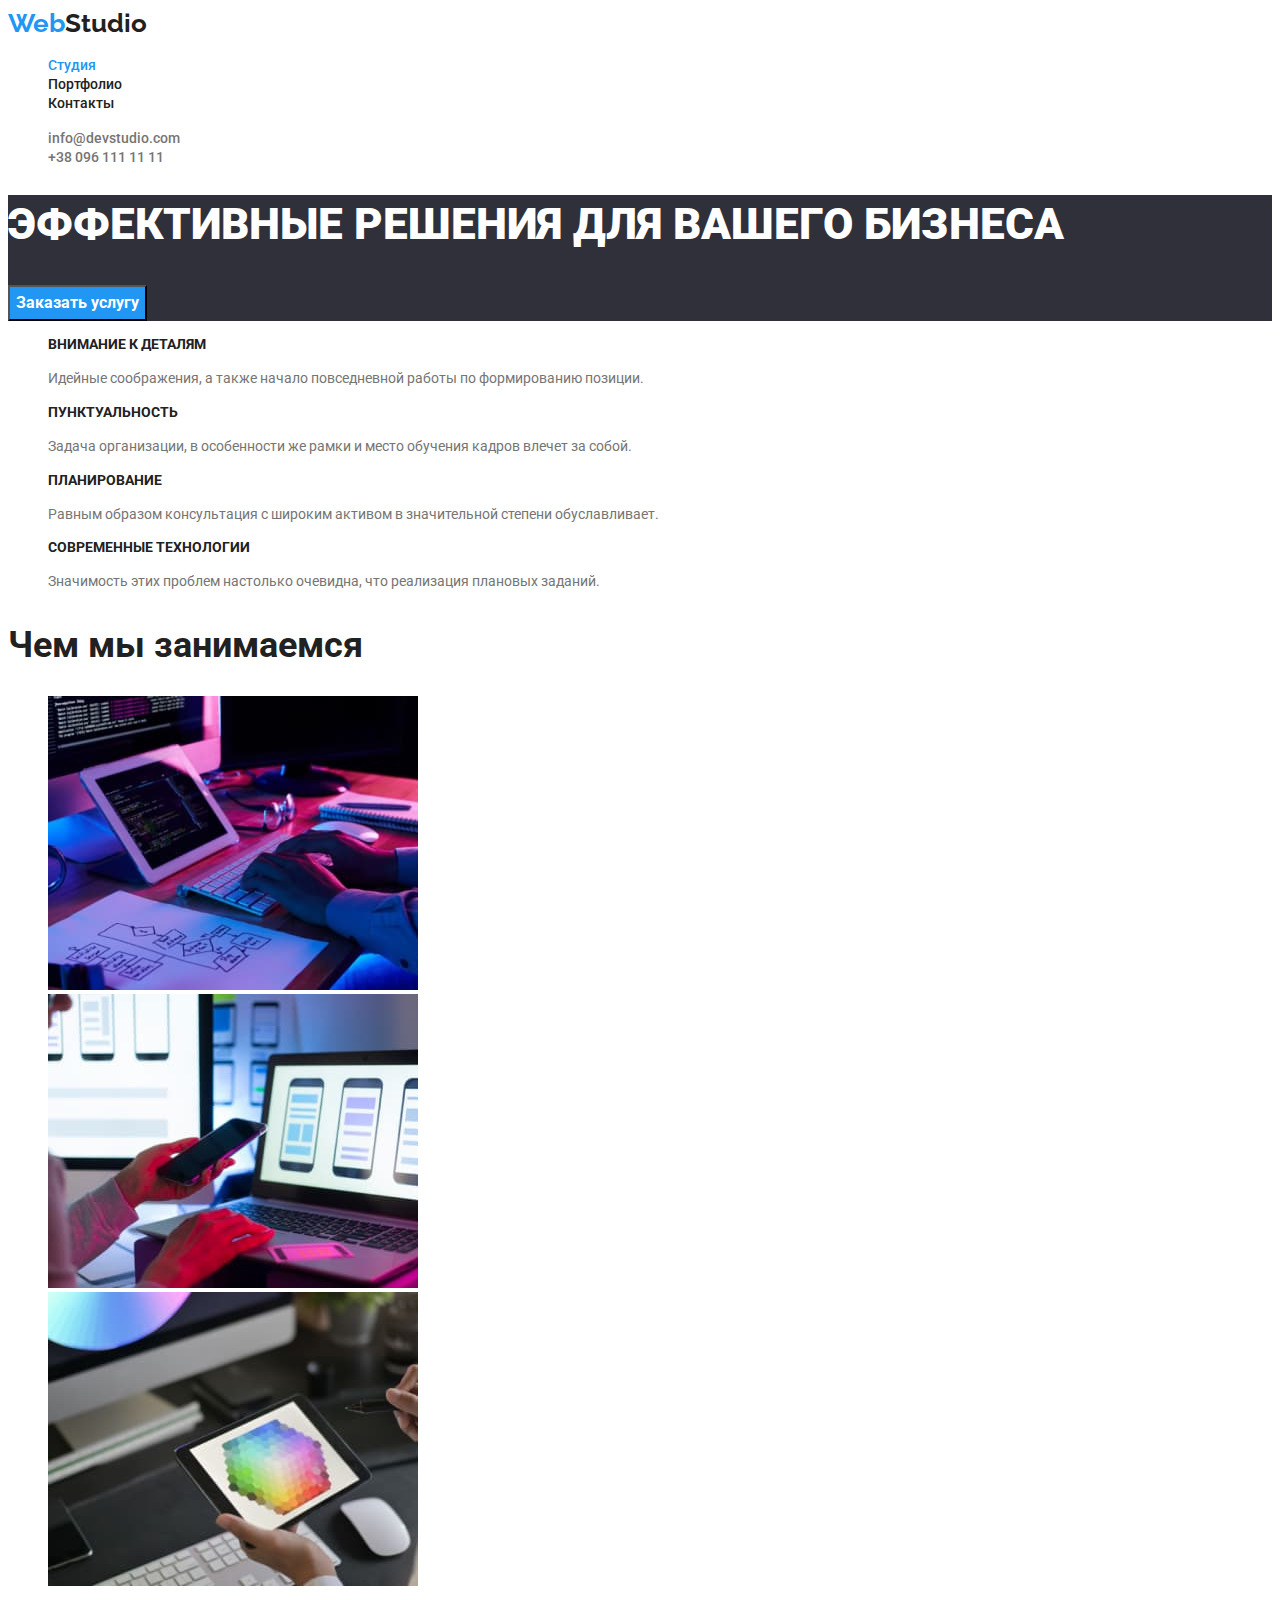
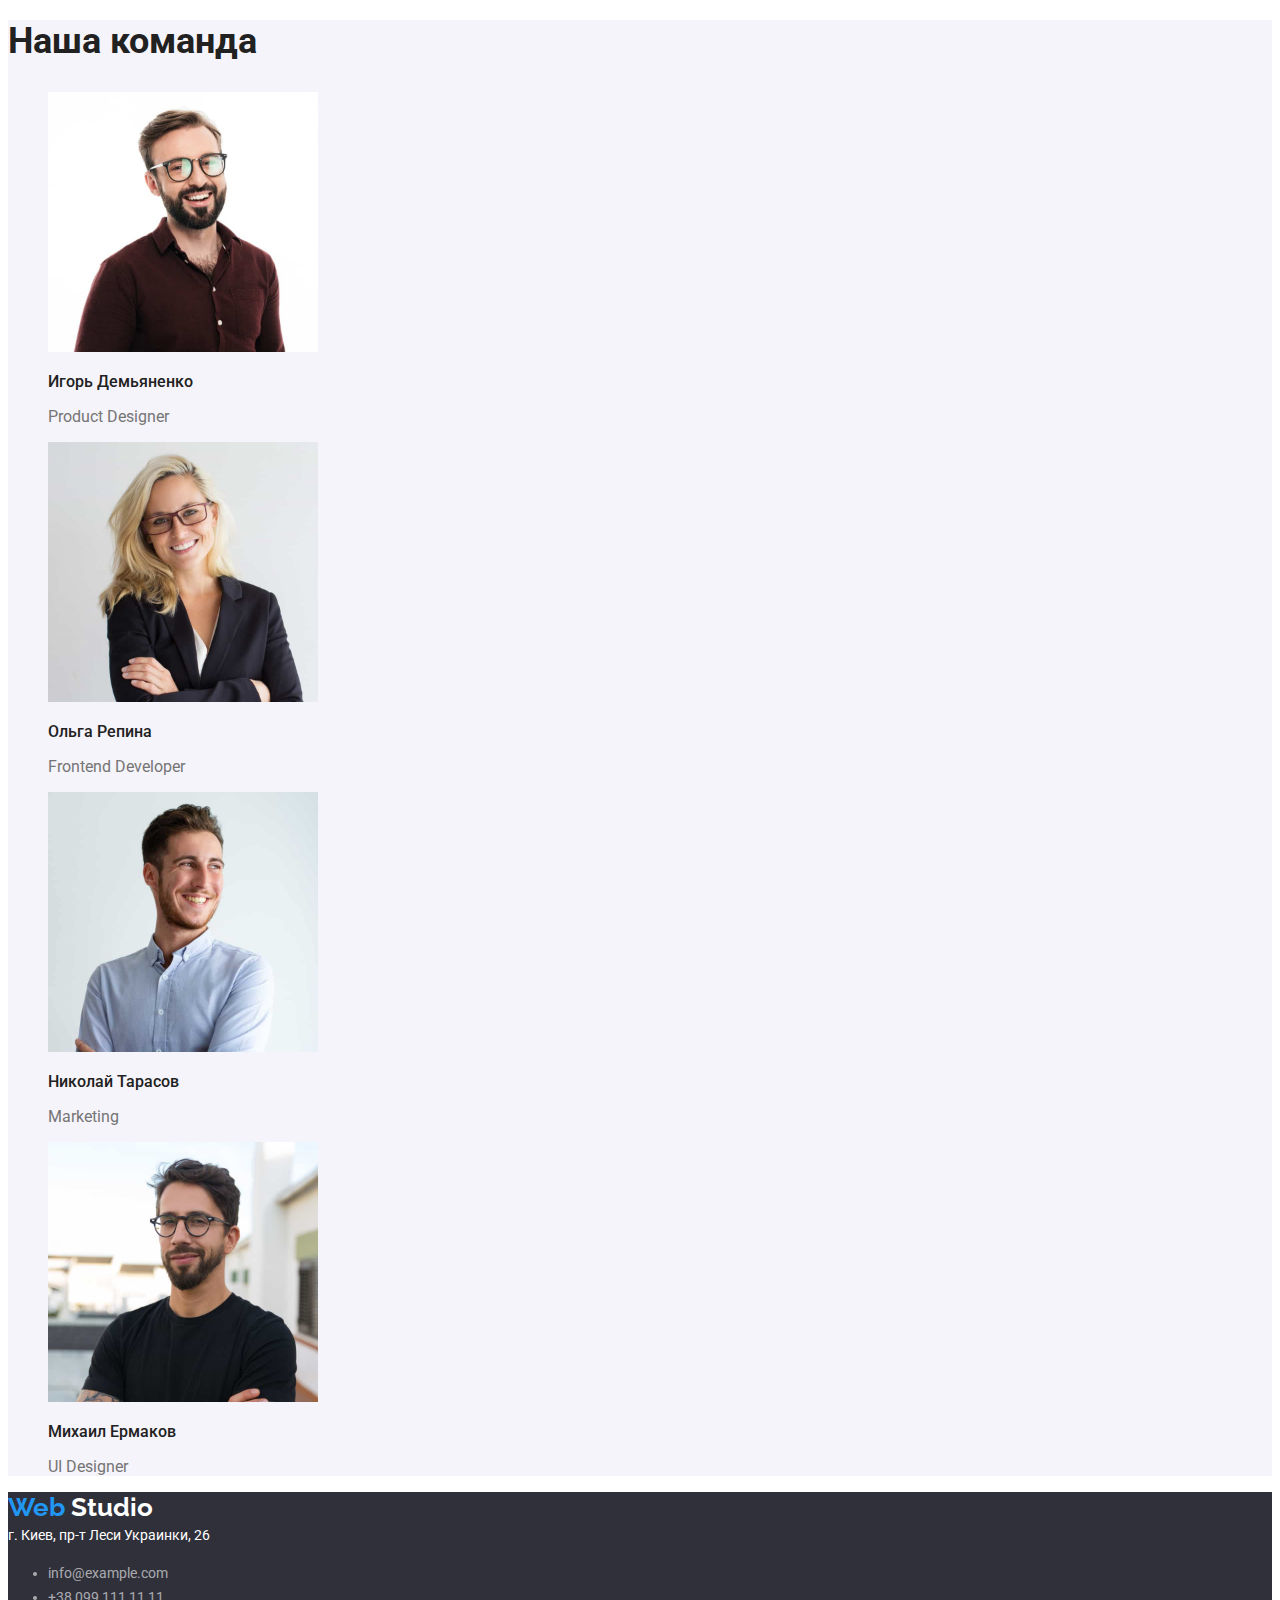
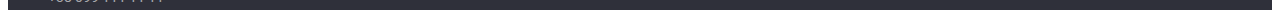
==== commit fbbf4eaa: "Удаляю лишние классы" ====
--- a/index.html
+++ b/index.html
@@ -80,7 +80,7 @@
       </section>
 
       <section class="section about">
-        <h2 class="section-title about-title">Чем мы занимаемся</h2>
+        <h2 class="about-title">Чем мы занимаемся</h2>
         <ul class="about-list list">
           <li>
             <img src="./images/box1.jpg" alt="Планшет с клавиатурой" width="370" />
@@ -94,29 +94,29 @@
         </ul>
       </section>
       <section class="section section-team">
-        <h2 class="section-title about-title">Наша команда</h2>
+        <h2 class="about-title">Наша команда</h2>
         <ul class="list">
           <li>
             <img src="./images/img1.jpg" alt="Игорь Демьяненко" width="270" />
-            <h3 class="section-title names-titel">Игорь Демьяненко</h3>
+            <h3 class="names-titel">Игорь Демьяненко</h3>
             <p lang="en">Product Designer</p>
           </li>
           <li>
             <img src="./images/img2.jpg" alt="Ольга Репина" width="270" />
 
-            <h3 class="section-title names-titel">Ольга Репина</h3>
+            <h3 class="names-titel">Ольга Репина</h3>
             <p lang="en">Frontend Developer</p>
           </li>
           <li>
             <img src="./images/img3.jpg" alt="Николай Тарасов" width="270" />
 
-            <h3 class="section-title names-titel">Николай Тарасов</h3>
+            <h3 class="names-titel">Николай Тарасов</h3>
             <p lang="en">Marketing</p>
           </li>
           <li>
             <img src="./images/img4.jpg" alt="Михаил Ермаков" width="270" />
 
-            <h3 class="section-title names-titel">Михаил Ермаков</h3>
+            <h3 class="names-titel">Михаил Ермаков</h3>
             <p lang="en">UI Designer</p>
           </li>
         </ul>
@@ -128,9 +128,9 @@
       <address class="address">г. Киев, пр-т Леси Украинки, 26</address>
       <ul>
         <li>
-          <a class="footer-link" href="mailto:info@example.com">info@example.com</a>
+          <a class="footer-link link" href="mailto:info@example.com">info@example.com</a>
         </li>
-        <li><a class="footer-link" href="tel:+380991111111">+38 099 111 11 11</a></li>
+        <li><a class="footer-link link" href="tel:+380991111111">+38 099 111 11 11</a></li>
       </ul>
     </footer>
   </body>
--- a/css/styles.css
+++ b/css/styles.css
@@ -51,7 +51,8 @@
   line-height: 1.71;
 }
 
-.about-titel {
+.about-title {
+  color: var(--titel-text-color);
   font-weight: 700;
   font-size: 36px;
   line-height: 1.17;
@@ -88,13 +89,13 @@
 }
 .hero-title {
   color: #ffffff;
-  font-family: 'Roboto';
 
   font-weight: 900;
   font-size: 44px;
   line-height: 1.36;
 }
 .hero-button {
+  font-family: inherit;
   color: var(--primary-bg-color);
   background-color: var(--link-text-color);
 
@@ -107,6 +108,7 @@
 }
 
 .names-titel {
+  color: var(--titel-text-color);
   font-weight: 500;
   font-size: 16px;
   line-height: 1.19;
@@ -129,7 +131,11 @@
   line-height: 1.19;
 }
 .address {
+  font-style: inherit;
   color: #ffffff;
+  font-weight: 400;
+  font-size: 14px;
+  line-height: 1.71;
 }
 
 .filtr a {
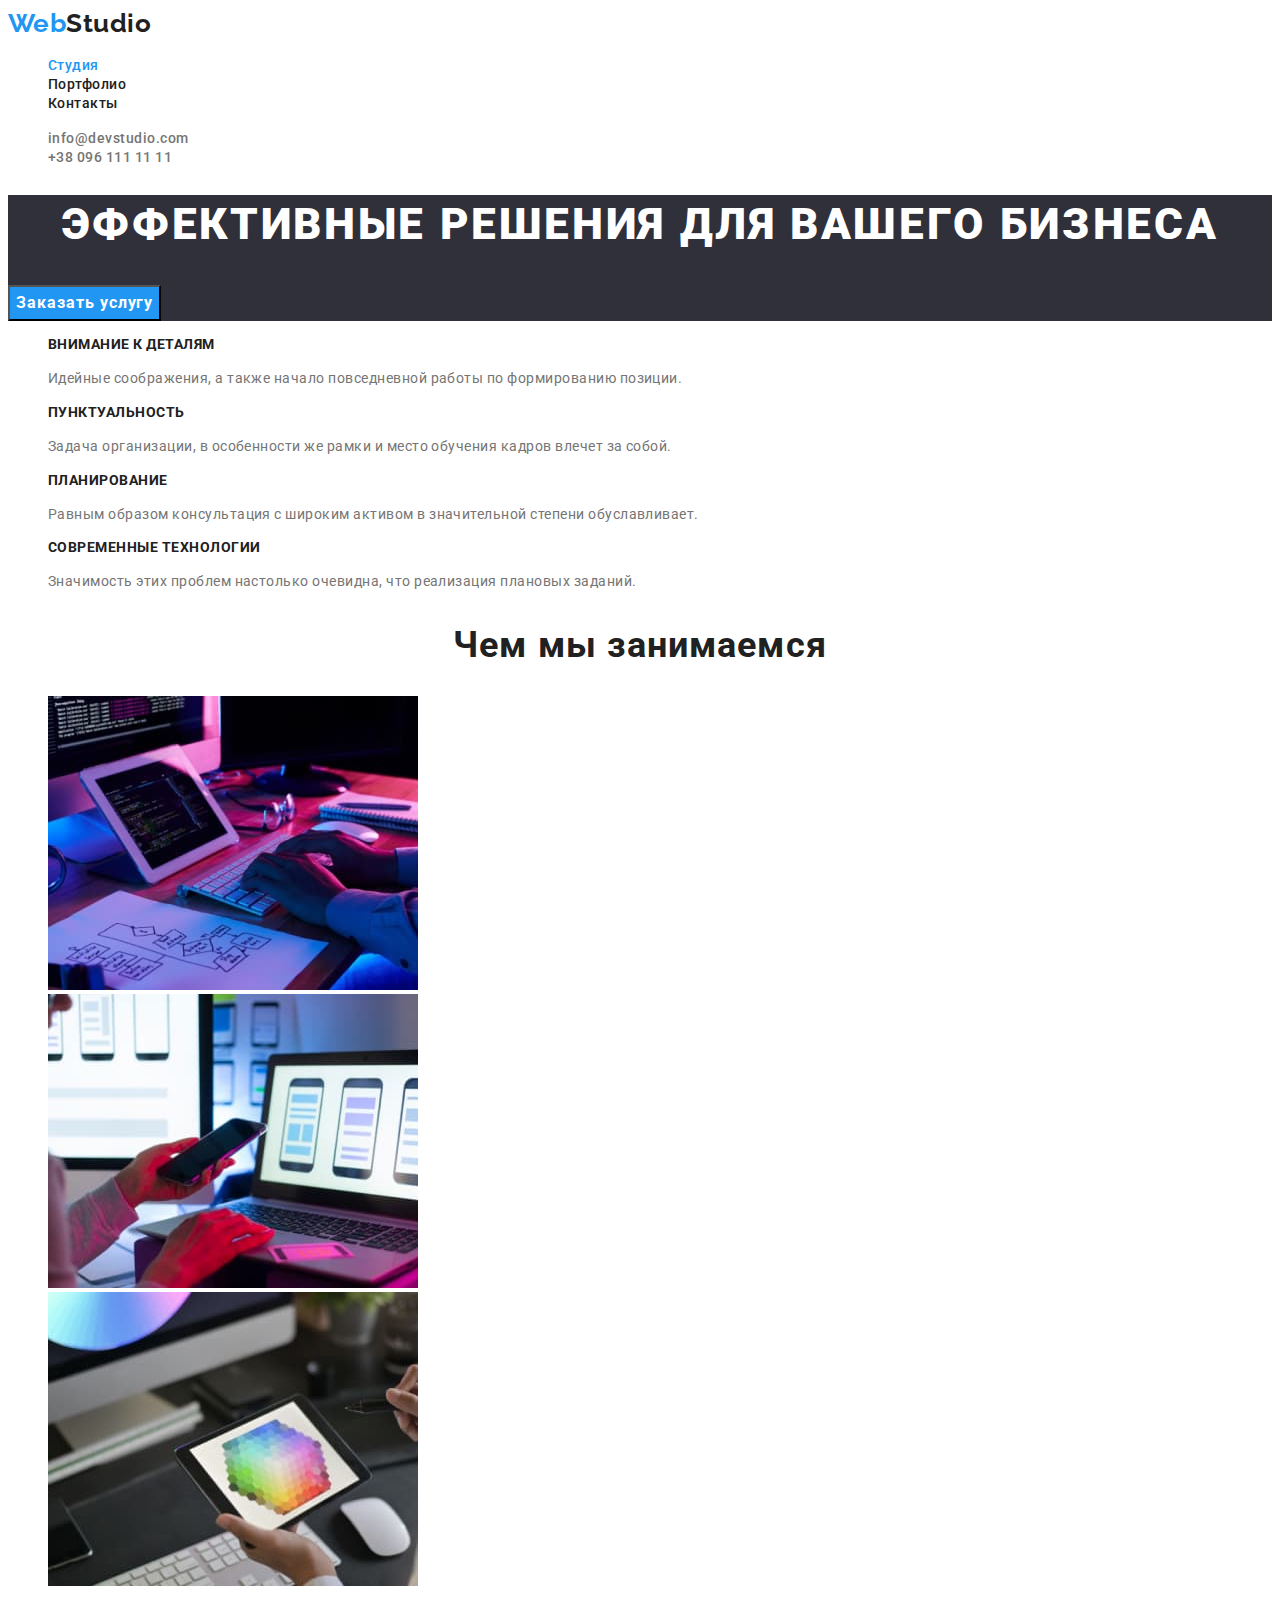
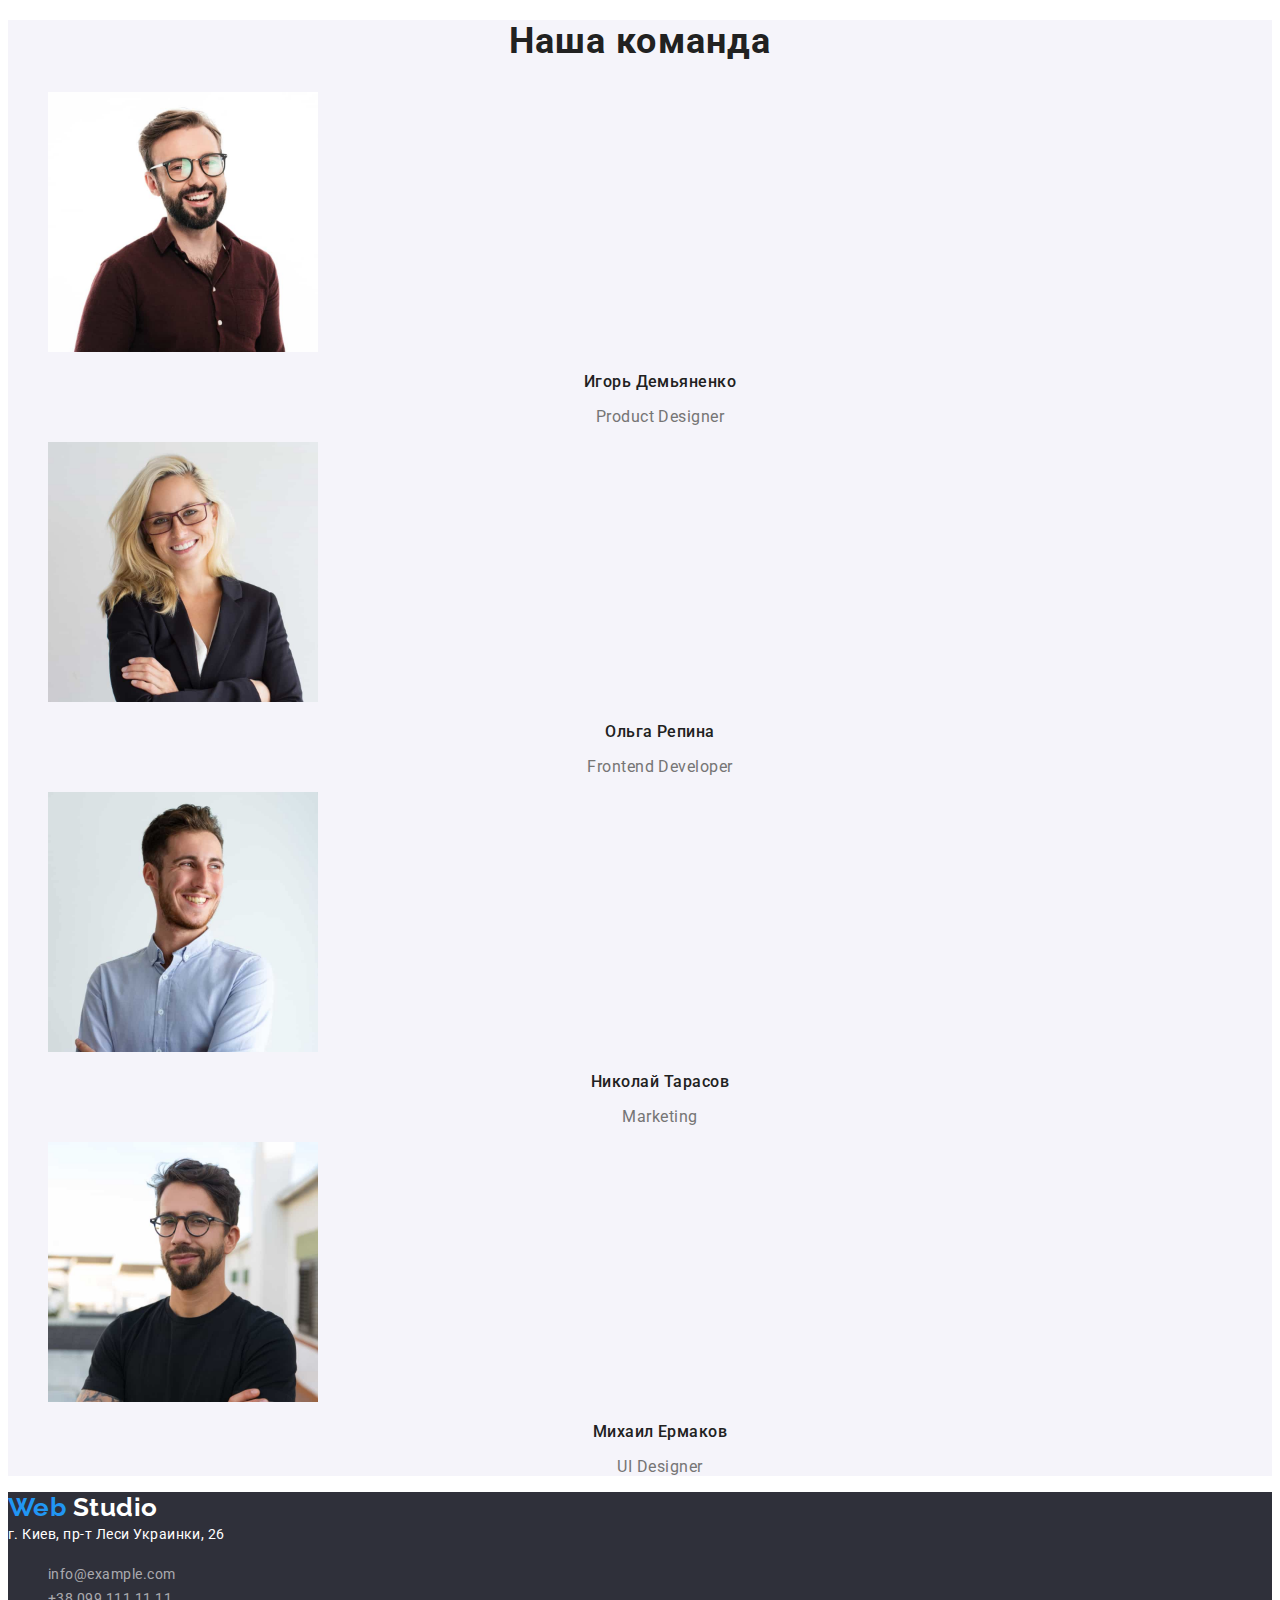
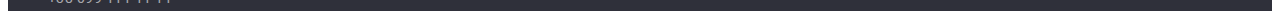
==== commit 1238f1b3: "поставил по центру подписи" ====
--- a/index.html
+++ b/index.html
@@ -99,25 +99,25 @@
           <li>
             <img src="./images/img1.jpg" alt="Игорь Демьяненко" width="270" />
             <h3 class="names-titel">Игорь Демьяненко</h3>
-            <p lang="en">Product Designer</p>
+            <p class="worker-text" lang="en">Product Designer</p>
           </li>
           <li>
             <img src="./images/img2.jpg" alt="Ольга Репина" width="270" />
 
             <h3 class="names-titel">Ольга Репина</h3>
-            <p lang="en">Frontend Developer</p>
+            <p class="worker-text" lang="en">Frontend Developer</p>
           </li>
           <li>
             <img src="./images/img3.jpg" alt="Николай Тарасов" width="270" />
 
             <h3 class="names-titel">Николай Тарасов</h3>
-            <p lang="en">Marketing</p>
+            <p class="worker-text" lang="en">Marketing</p>
           </li>
           <li>
             <img src="./images/img4.jpg" alt="Михаил Ермаков" width="270" />
 
             <h3 class="names-titel">Михаил Ермаков</h3>
-            <p lang="en">UI Designer</p>
+            <p class="worker-text" lang="en">UI Designer</p>
           </li>
         </ul>
       </section>
@@ -126,7 +126,7 @@
     <footer class="footer">
       <a href="./index.html" class="footer-logo link"><span class="heder-logo">Web</span> Studio</a>
       <address class="address">г. Киев, пр-т Леси Украинки, 26</address>
-      <ul>
+      <ul class="list">
         <li>
           <a class="footer-link link" href="mailto:info@example.com">info@example.com</a>
         </li>
--- a/css/styles.css
+++ b/css/styles.css
@@ -8,6 +8,7 @@
   font-family: 'Roboto', sans-serif;
   color: var(--primary-text-color);
   background-color: #ffffff;
+  letter-spacing: 0.03em;
 }
 h1 {
   text-transform: uppercase;
@@ -56,6 +57,8 @@
   font-weight: 700;
   font-size: 36px;
   line-height: 1.17;
+  text-align: center;
+  letter-spacing: 0.03em;
 }
 .nav-link,
 .header-mail,
@@ -93,6 +96,8 @@
   font-weight: 900;
   font-size: 44px;
   line-height: 1.36;
+  text-align: center;
+  letter-spacing: 0.06em;
 }
 .hero-button {
   font-family: inherit;
@@ -102,6 +107,8 @@
   font-weight: 700;
   font-size: 16px;
   line-height: 1.88;
+
+  letter-spacing: 0.06em;
 }
 .section-team {
   background-color: #f5f4fa;
@@ -112,11 +119,17 @@
   font-weight: 500;
   font-size: 16px;
   line-height: 1.19;
+  text-align: center;
+}
+.worker-text {
+  line-height: 1.19;
+  text-align: center;
 }
 
-.footer,
+.footer {
+  background-color: #2f303a;
+}
 .footer-link {
-  background-color: #2f303a;
   color: rgba(255, 255, 255, 0.6);
 
   font-size: 14px;
@@ -133,7 +146,7 @@
 .address {
   font-style: inherit;
   color: #ffffff;
-  font-weight: 400;
+
   font-size: 14px;
   line-height: 1.71;
 }
@@ -144,7 +157,8 @@
 }
 .filtr:hover,
 .filtr:focus {
-  color: var(--link-text-color);
+  color: var(--primary-bg-color);
+  background-color: var(--link-text-color);
 }
 .filtr.current,
 .filtr.current a {
@@ -152,7 +166,9 @@
   background-color: var(--link-text-color);
 }
 .filtr {
+  font-family: inherit;
   color: var(--titel-text-color);
+  font-size: 16px;
 
   font-weight: 500;
 
@@ -168,7 +184,5 @@
 .portfolio-text {
   color: var(--primary-text-color);
 
-  font-style: normal;
-
   line-height: 1.88;
 }
